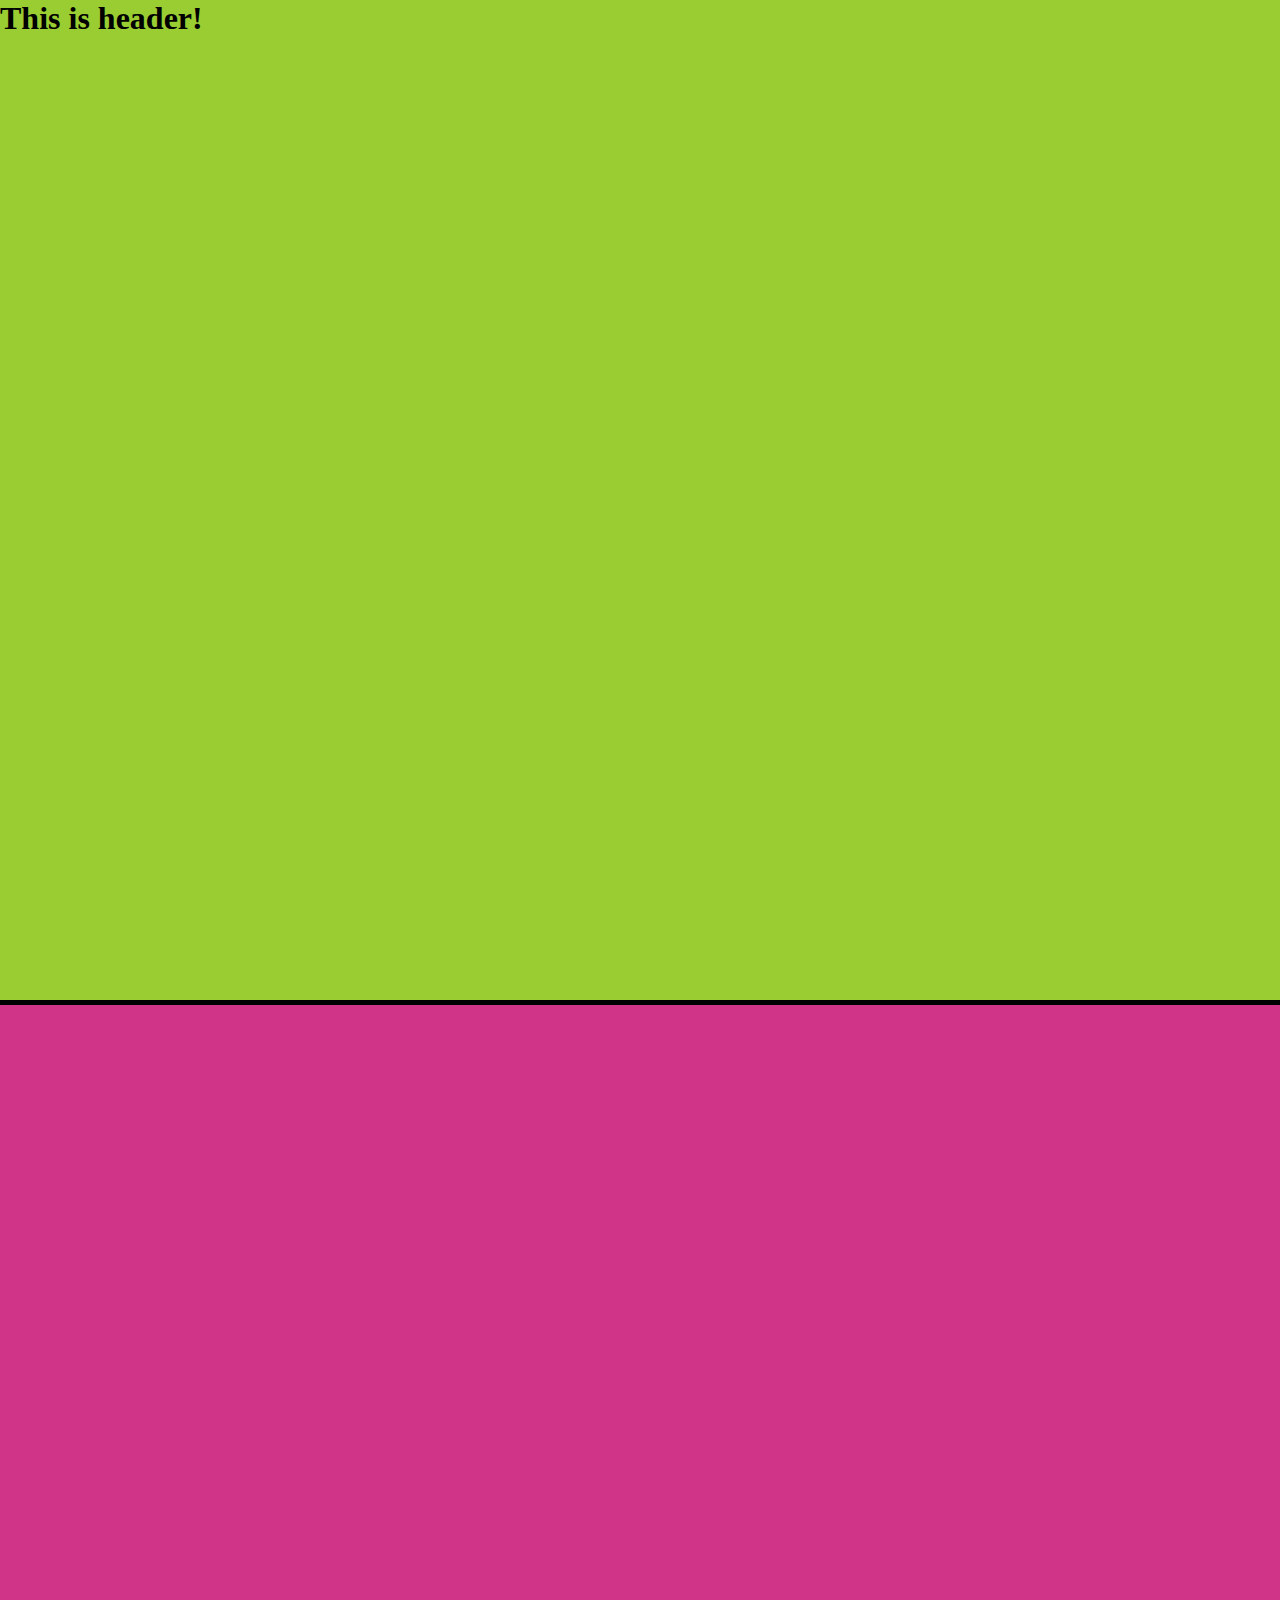
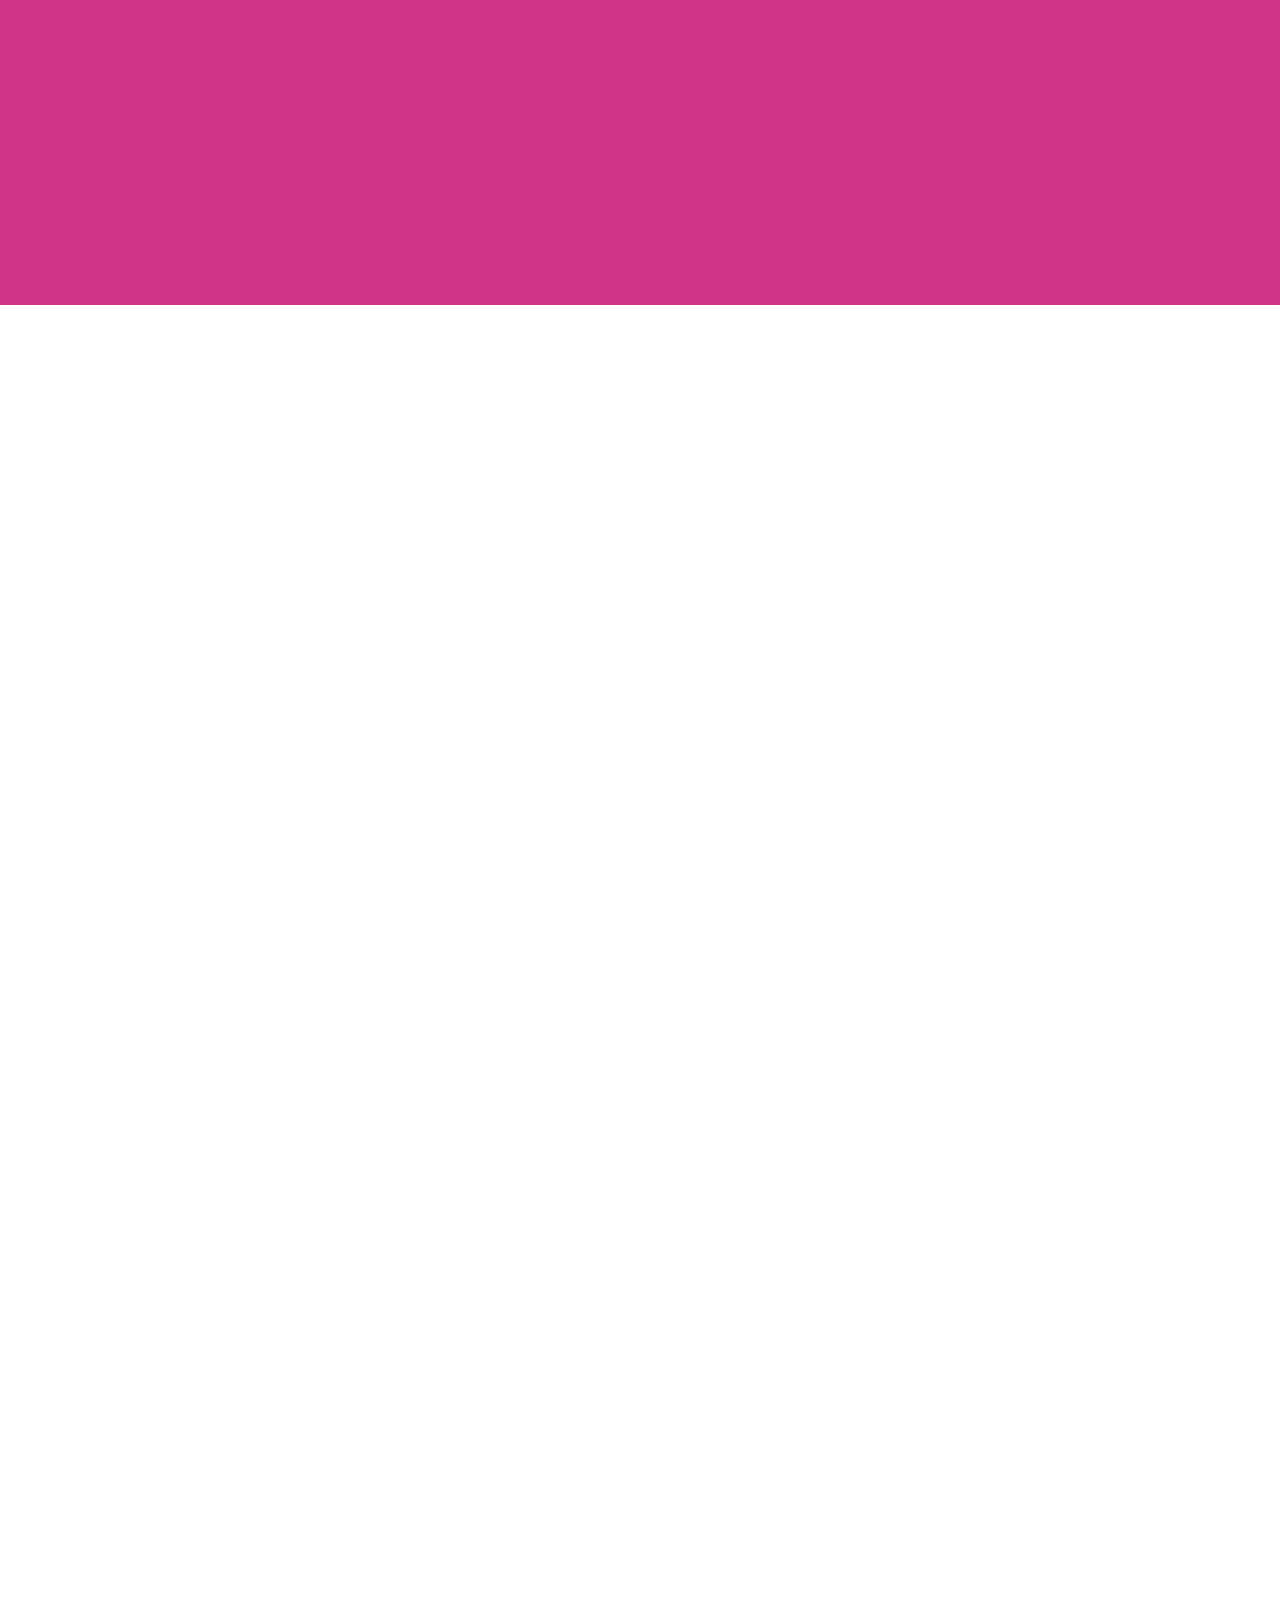
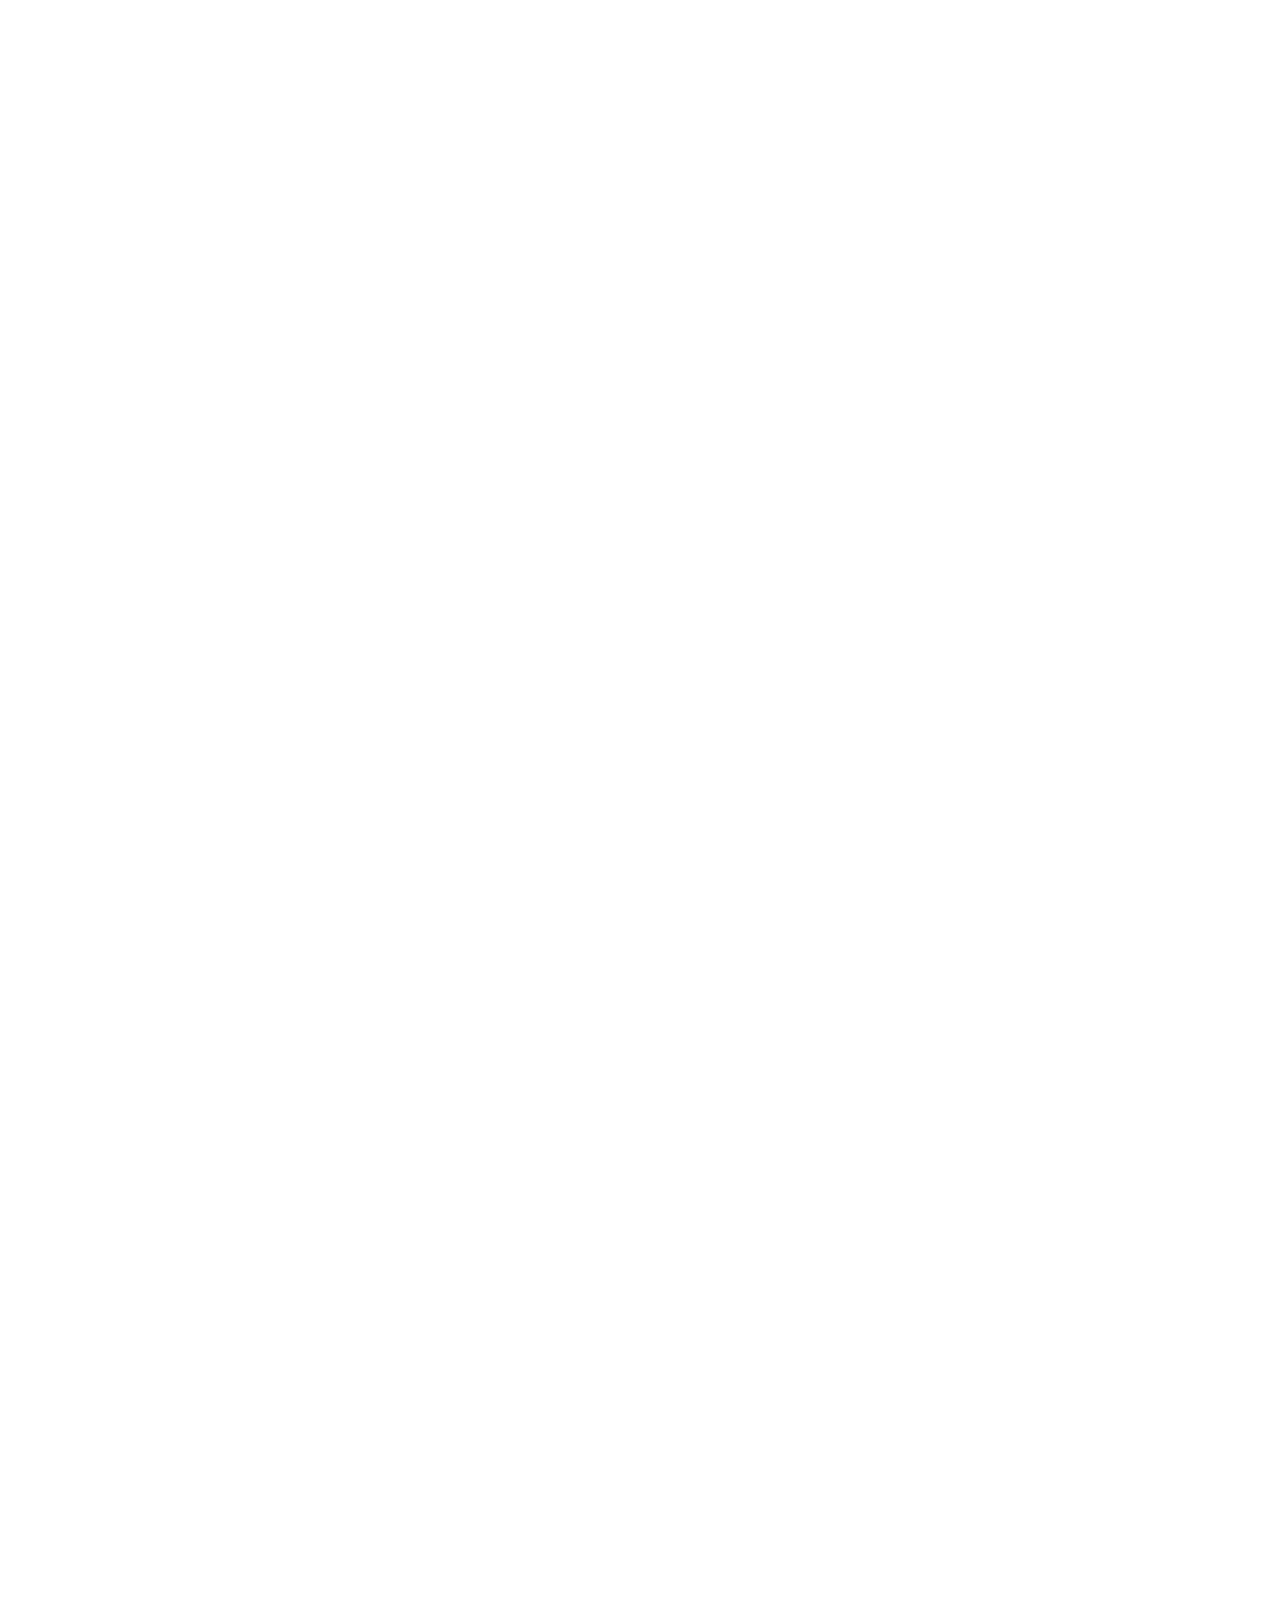
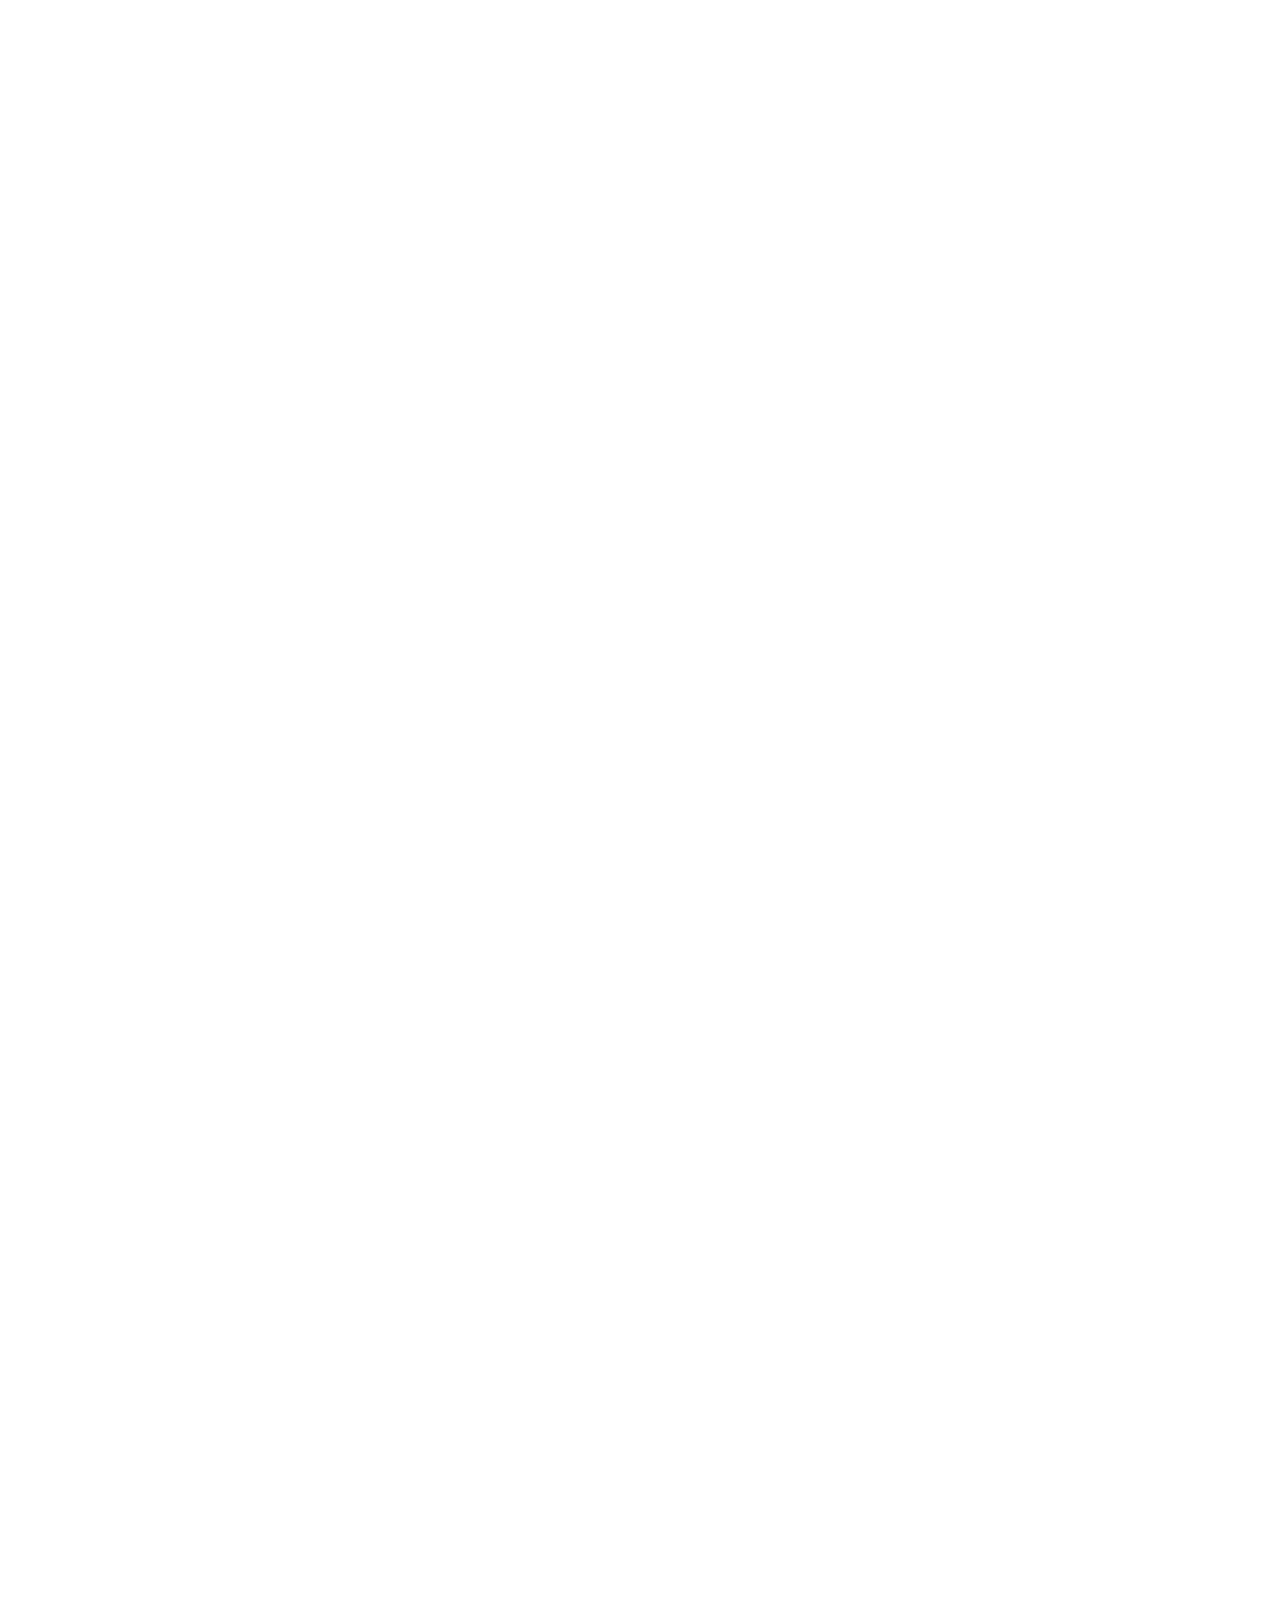
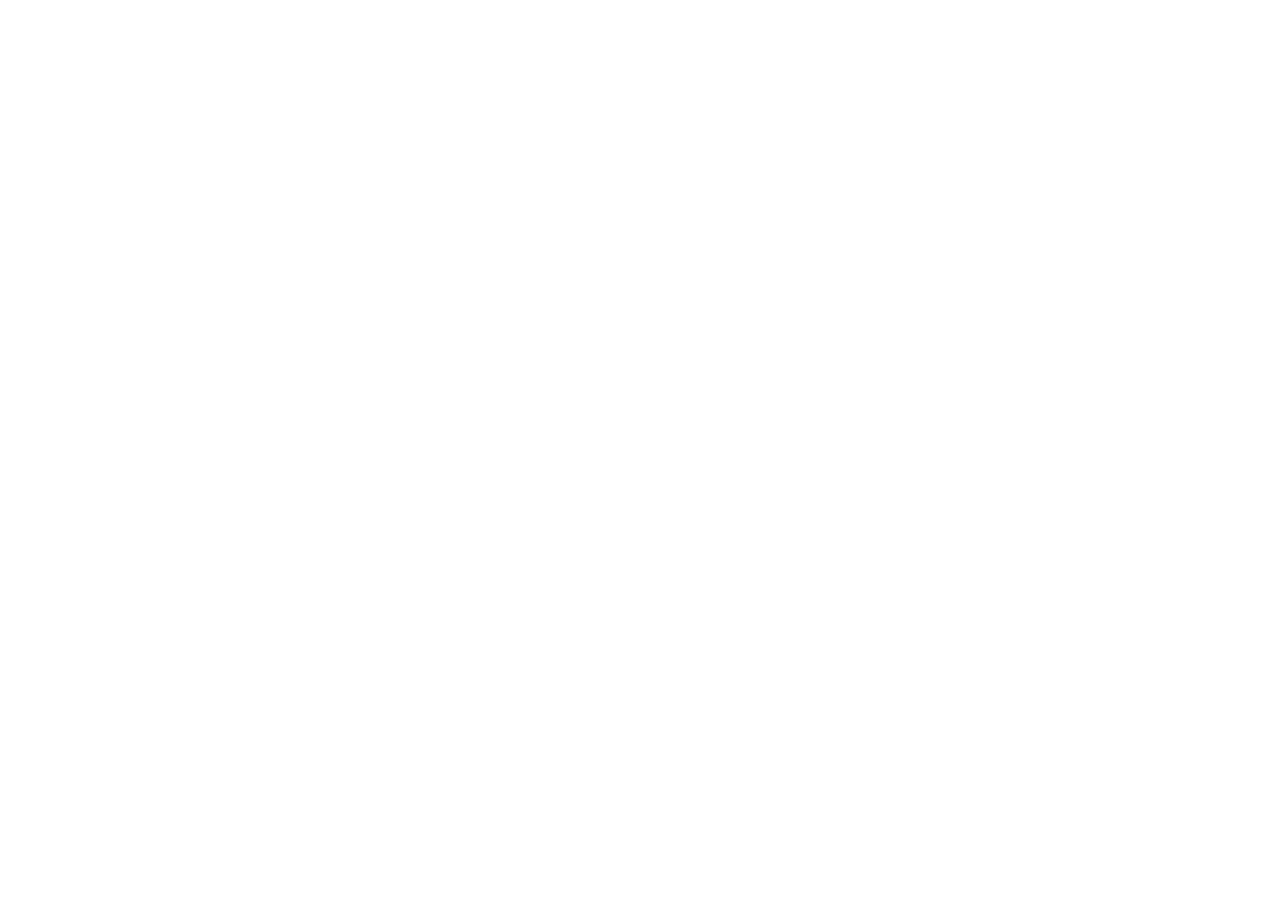
==== web/slider.html @ c95dd4cf "slider" ====
<!DOCTYPE html>
<html xmlns="http://www.w3.org/1999/xhtml">
<head>
    <meta http-equiv="content-type" content="text/html; charset=utf-8" />
    <meta http-equiv="Cache-Control" content="no-cache, no-store, must-revalidate" />
    <meta http-equiv="Pragma" content="no-cache" />
    <meta http-equiv="Expires" content="0" />
    <title>ReSoft</title>
    <meta name="title" content=""/>
    <meta name="keywords" content=""/>
    <meta name="description" content=""/>
    <meta name="viewport" content="width=device-width, initial-scale=1" />
    <meta property="og:title" content="" />
    <meta property="og:description" content=""/>
    <meta property="og:image" content="" />
    <meta property="og:url" content="" />

    <!--<base href="" > -->
    <!--[if lt IE 9]>
    <script src="js/libs/ie-html5tags.js" type="text/javascript"></script>
    <![endif]-->
    <link rel="icon" href="" type="image/x-icon" />
    <link rel="shortcut icon" href="" type="image/x-icon" />

    <link rel="stylesheet" href="css/normalize.css" type="text/css" />
    <link rel="stylesheet" href="css/fonts.css" type="text/css" />
    <link rel="stylesheet" href="css/main.css" type="text/css" media="screen, projection"/>

    <meta name="SKYPE_TOOLBAR" content="SKYPE_TOOLBAR_PARSER_COMPATIBLE" />
    <script src="js/libs/jquery-1.9.1.js" type="text/javascript"></script>
    <script type="text/javascript" src="js/libs/modernizr-2.6.2.min.js"></script>
</head>

<body>
<!-- BEGIN wrapper-->
<div class="wrapper">
    <div class="header-block">
        <h1>This is header!</h1>
    </div>
    <div class="company-info-slider-holder">
        <ul class="company-info-slider">
            <li class="slide slide-0"></li>
            <li class="slide slide-1"></li>
            <li class="slide slide-2"></li>
            <li class="slide slide-3"></li>
            <li class="slide slide-4"></li>
            <li class="slide slide-5"></li>
            <li class="slide slide-6"></li>
        </ul>
    </div>
</div>
<!-- END wrapper-->

<!-- BEGIN popups -->
<div class="popup_holder">
    <div class="dtable">
        <div class="dtcell">
            <div class="popup"> <!-- <div class="popup popup_name">
                        body of popup
                        usage:
                        buttons for open popup add attr: data-popup='popup_name' -->
            </div>
        </div>
        <i class="back" id="back"></i>
    </div>
</div>
<!-- END popups -->
<script type="text/javascript" src="js/libs/popups.js"></script>
<script src="js/script.js" type="text/javascript"></script>
</body>
</html>
---- web/css/main.css ----
/* VARIABLES */
/* FUNCTIONS */
html {
  height: 100%;
}
body {
  font-family: MinionPro-Regular, "Times New Roman", Verdana;
  font-weight: normal;
  margin: 0;
  -webkit-font-smoothing: subpixel-antialiased !important;
  -webkit-backface-visibility: hidden;
  -moz-backface-visibility: hidden;
  -ms-backface-visibility: hidden;
  backface-visibility: hidden;
}
h1,
h2,
h3,
h4,
ul,
li {
  margin: 0;
  padding: 0;
  list-style: none;
}
/* =============================================================================
Global elements
========================================================================== */
.none {
  display: none !important;
}
.dtable {
  display: table;
}
.dtcell {
  display: table-cell;
  vertical-align: middle;
}
.invisible {
  visibility: hidden;
  opacity: 0 !important;
  -ms-filter: "progid:DXImageTransform.Microsoft.Alpha(Opacity=0)" !important;
  filter: alpha(opacity=0) !important;
}
.hidden {
  display: none !important;
  visibility: hidden !important;
}
.visible {
  visibility: visible !important;
  opacity: 1 !important;
  -ms-filter: none !important;
  filter: none !important;
}
.clear {
  clear: both;
  height: 0;
  font-size: 0;
  line-height: 0;
  overflow: hidden;
  display: block;
}
.clearfix {
  zoom: 1;
}
.clearfix:before,
.clearfix:after {
  content: "";
  display: table;
}
.clearfix:after {
  clear: both;
}
.min-width {
  position: relative;
  max-width: 1280px;
  margin: 0 auto;
}
/**** ICONS ****/
.icon {
  width: 40px;
  height: 40px;
  background: url("sprite") no-repeat;
  display: inline-block;
}
.icon.icon-resoft-logo {
  background-image: none !important;
  position: relative;
}
.icon.icon-resoft-logo:before,
.icon.icon-resoft-logo:after {
  content: ' ';
  position: absolute;
  left: 0;
  top: 0;
  width: 100%;
  height: 100%;
  opacity: 1;
  -ms-filter: none;
  filter: none;
  transition: all 300ms;
}
.no-opacity .icon.icon-resoft-logo:before,
.no-opacity .icon.icon-resoft-logo:after {
  display: block;
}
.icon.icon-resoft-logo:after {
  background-position: 0 bottom;
  opacity: 0;
  -ms-filter: "progid:DXImageTransform.Microsoft.Alpha(Opacity=0)";
  filter: alpha(opacity=0);
}
.no-opacity .icon.icon-resoft-logo:after {
  display: none;
}
.icon.icon-resoft-logo:hover:before {
  opacity: 0;
  -ms-filter: "progid:DXImageTransform.Microsoft.Alpha(Opacity=0)";
  filter: alpha(opacity=0);
}
.no-opacity .icon.icon-resoft-logo:hover:before {
  display: none;
}
.icon.icon-resoft-logo:hover:after {
  opacity: 1;
  -ms-filter: none;
  filter: none;
}
.no-opacity .icon.icon-resoft-logo:hover:after {
  display: block;
}
.icon.icon-resoft-logo:before,
.icon.icon-resoft-logo:after {
  background: url("../images/sprite.png") no-repeat 0 -120px;
}
.icon.icon-resoft-logo:after {
  background-position: -40px -120px;
}
/**** PAGES ****/
.slide-0 {
  background: #4eb3d3;
}
.slide-1 {
  background: #4bc6e0;
}
.slide-2 {
  background: #239e00;
}
.slide-3 {
  background: #ce9f00;
}
.slide-4 {
  background: #e27e4e;
}
.slide-5 {
  background: #e41b1d;
}
.slide-6 {
  background: #d03488;
}
.company-info-slider-holder.fixed {
  position: fixed;
  top: 0;
  left: 0;
}
.company-info-slider {
  width: 100%;
  height: 100%;
  position: relative;
}
.company-info-slider .slide {
  position: absolute;
  top: 0;
  left: 0;
  right: 0;
  bottom: 0;
}
.company-info-slider .slide.is-active {
  z-index: 1;
}
.header-block {
  height: 1000px;
  width: 100%;
  background: #9acd32;
  border-bottom: 5px solid #000;
}
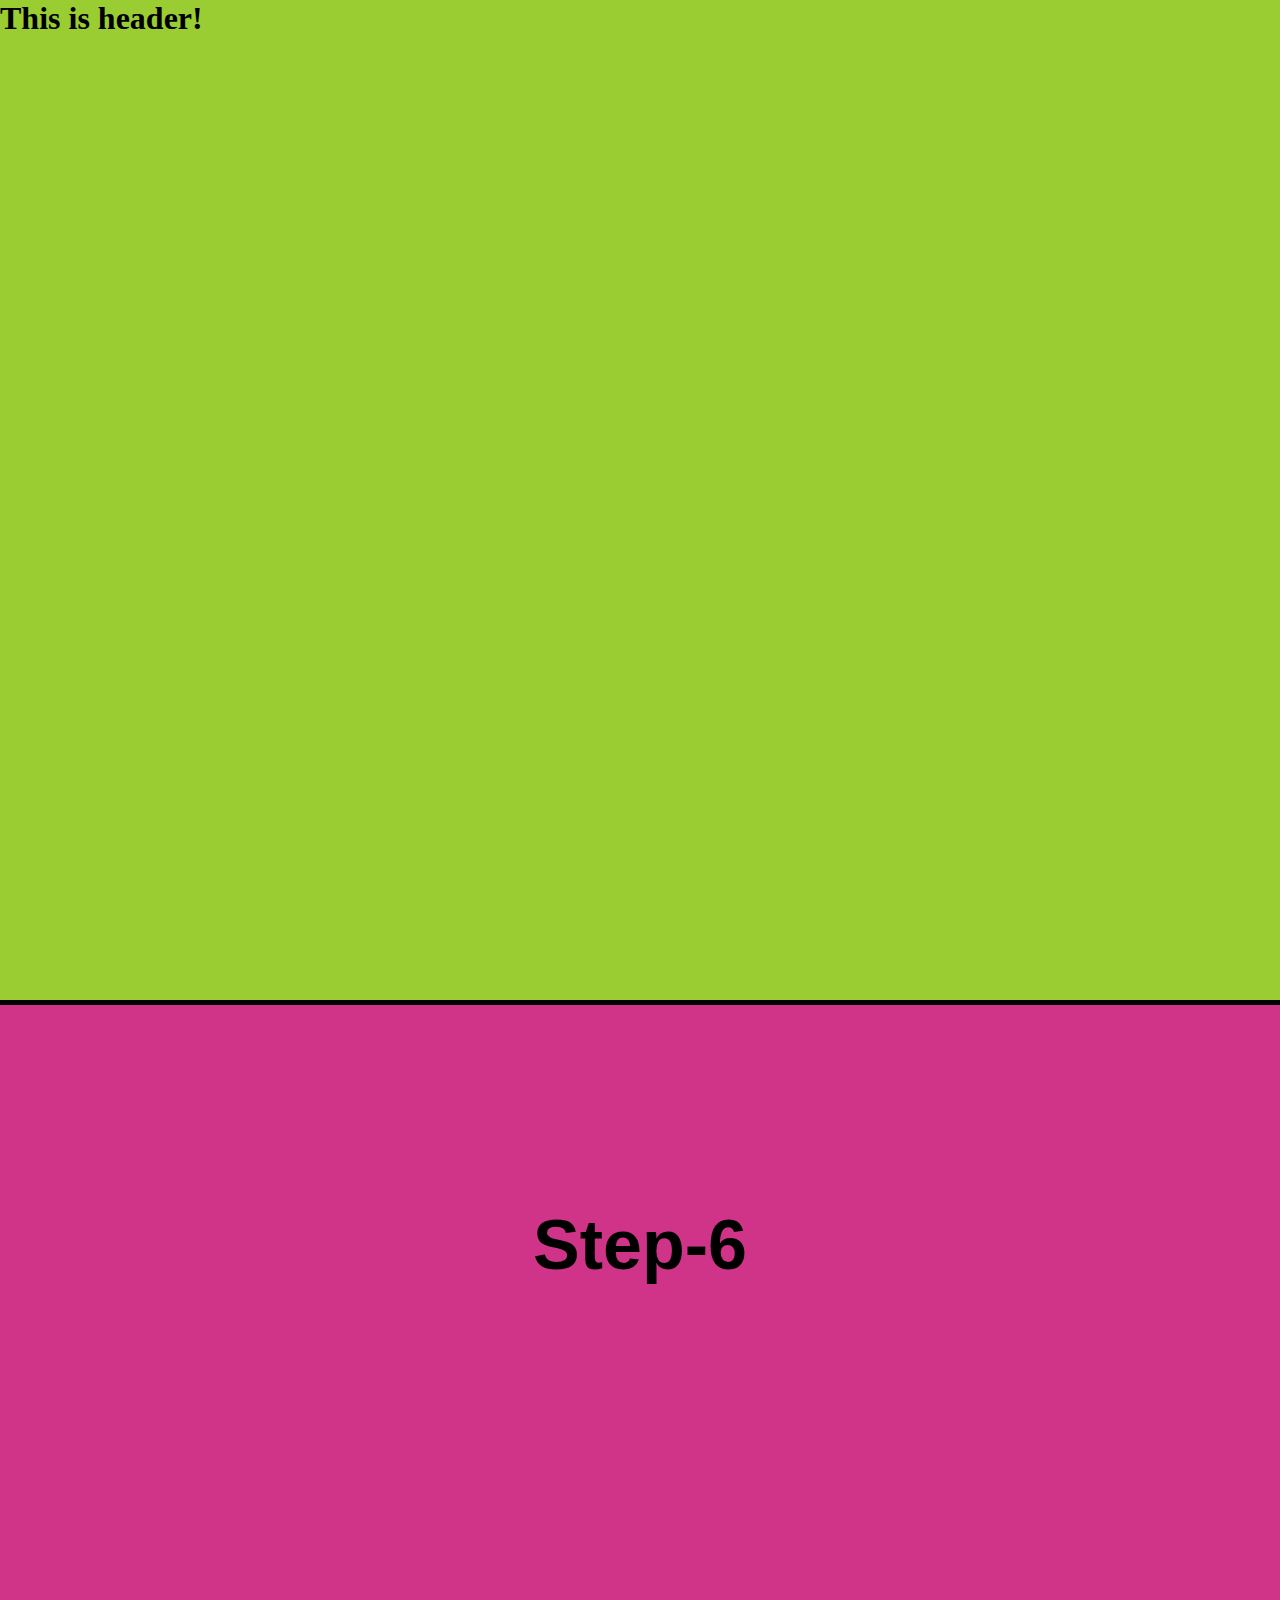
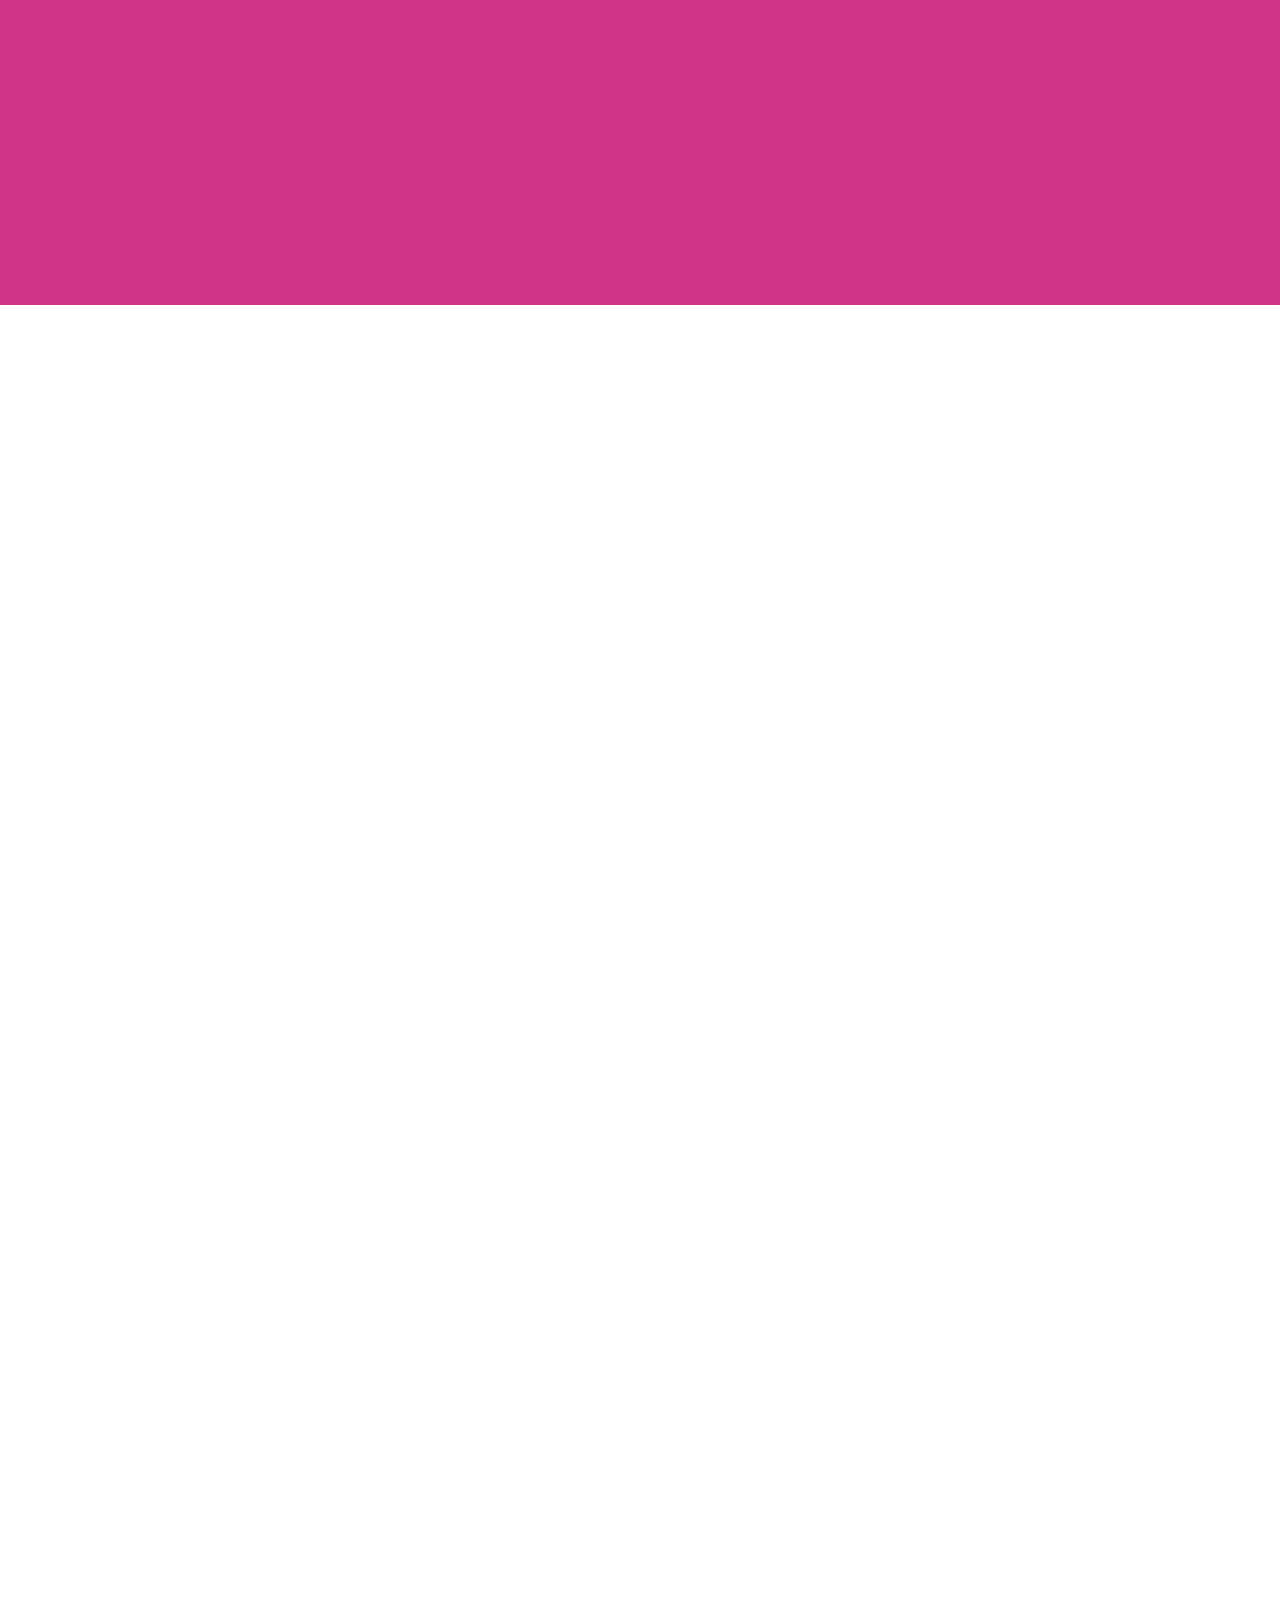
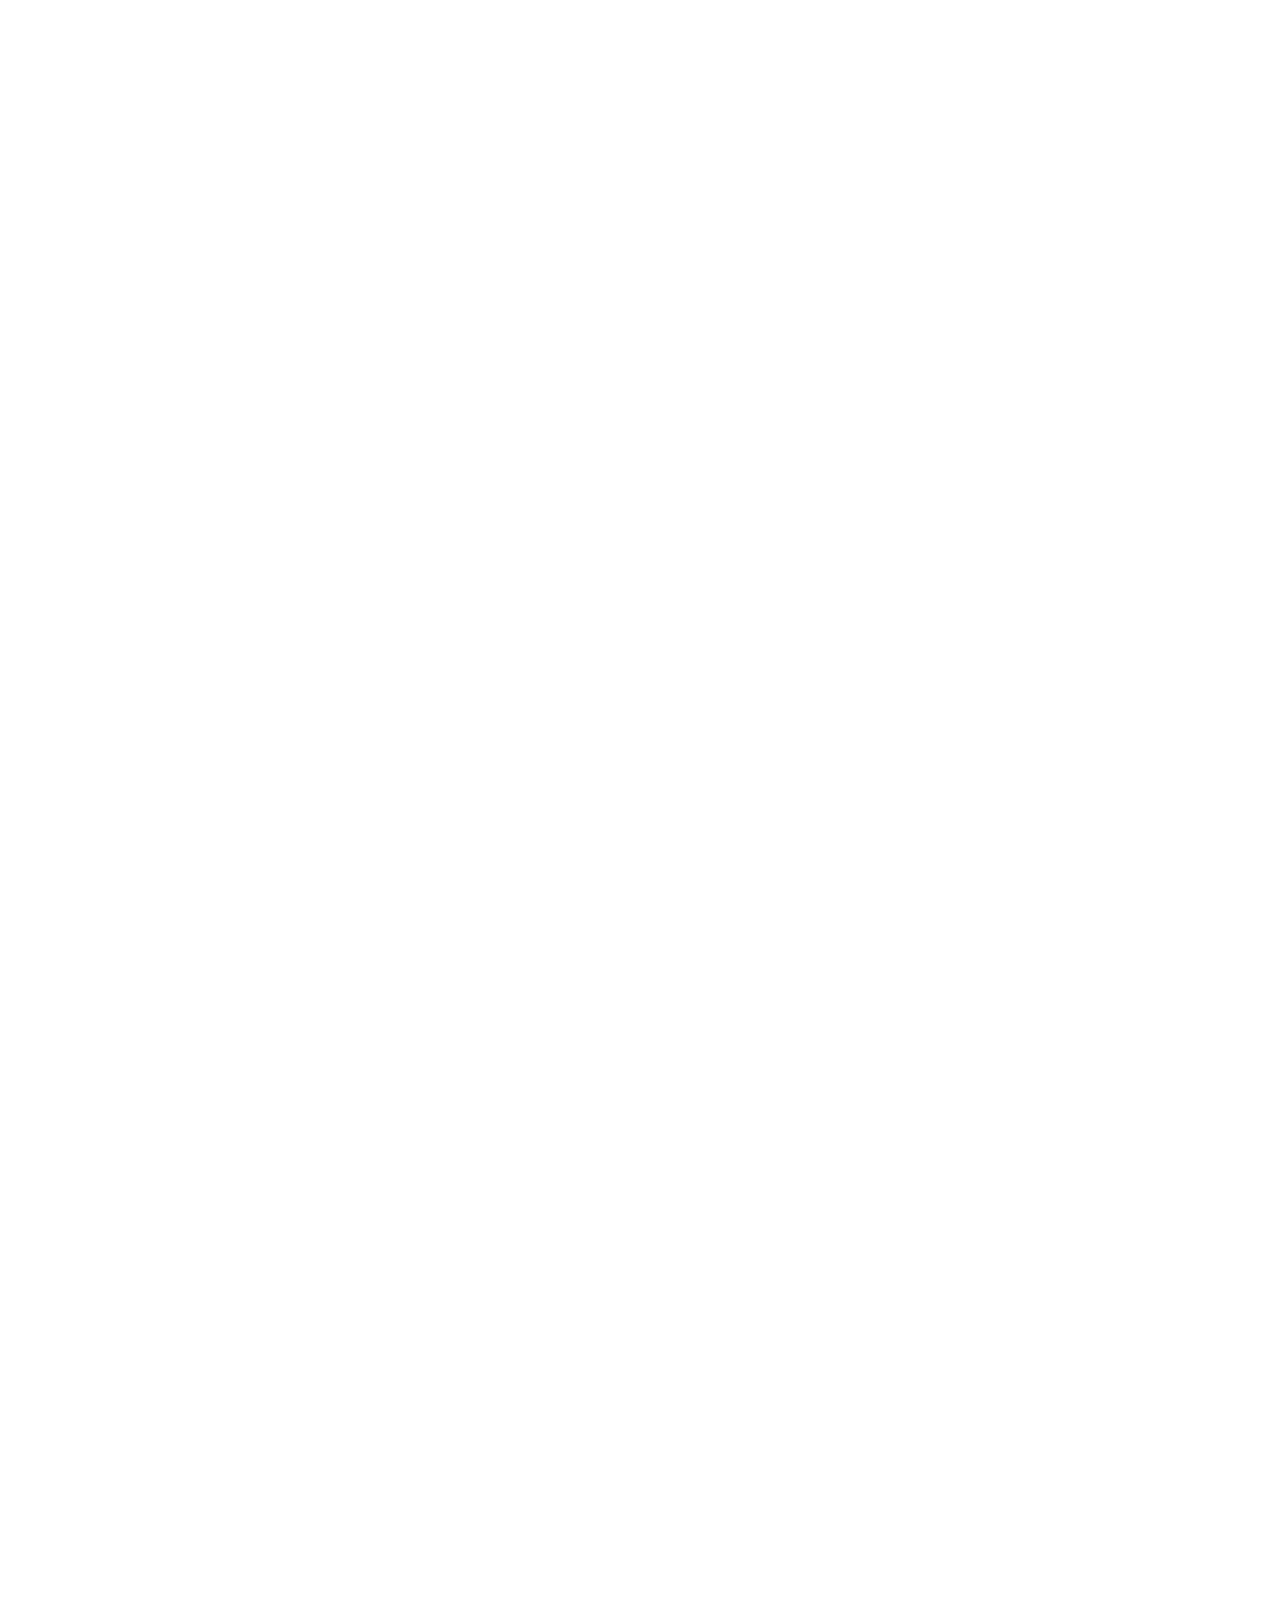
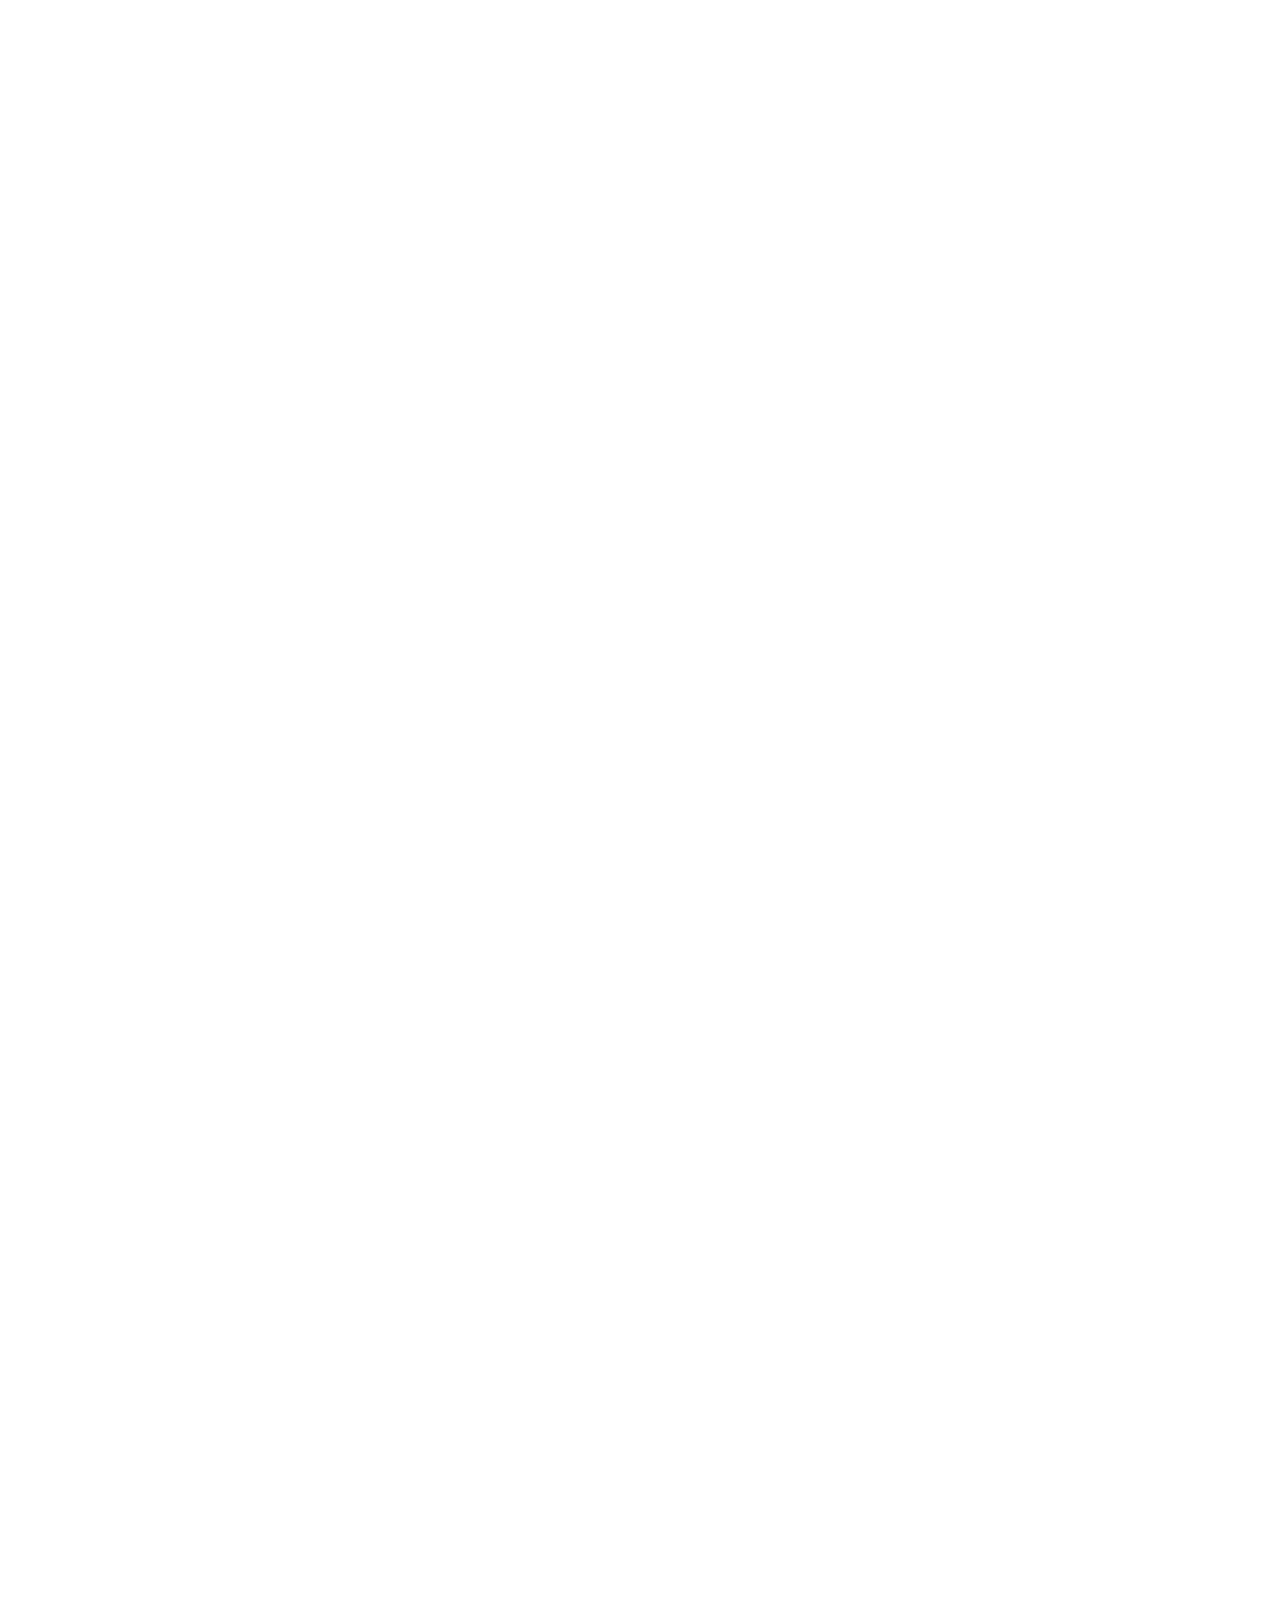
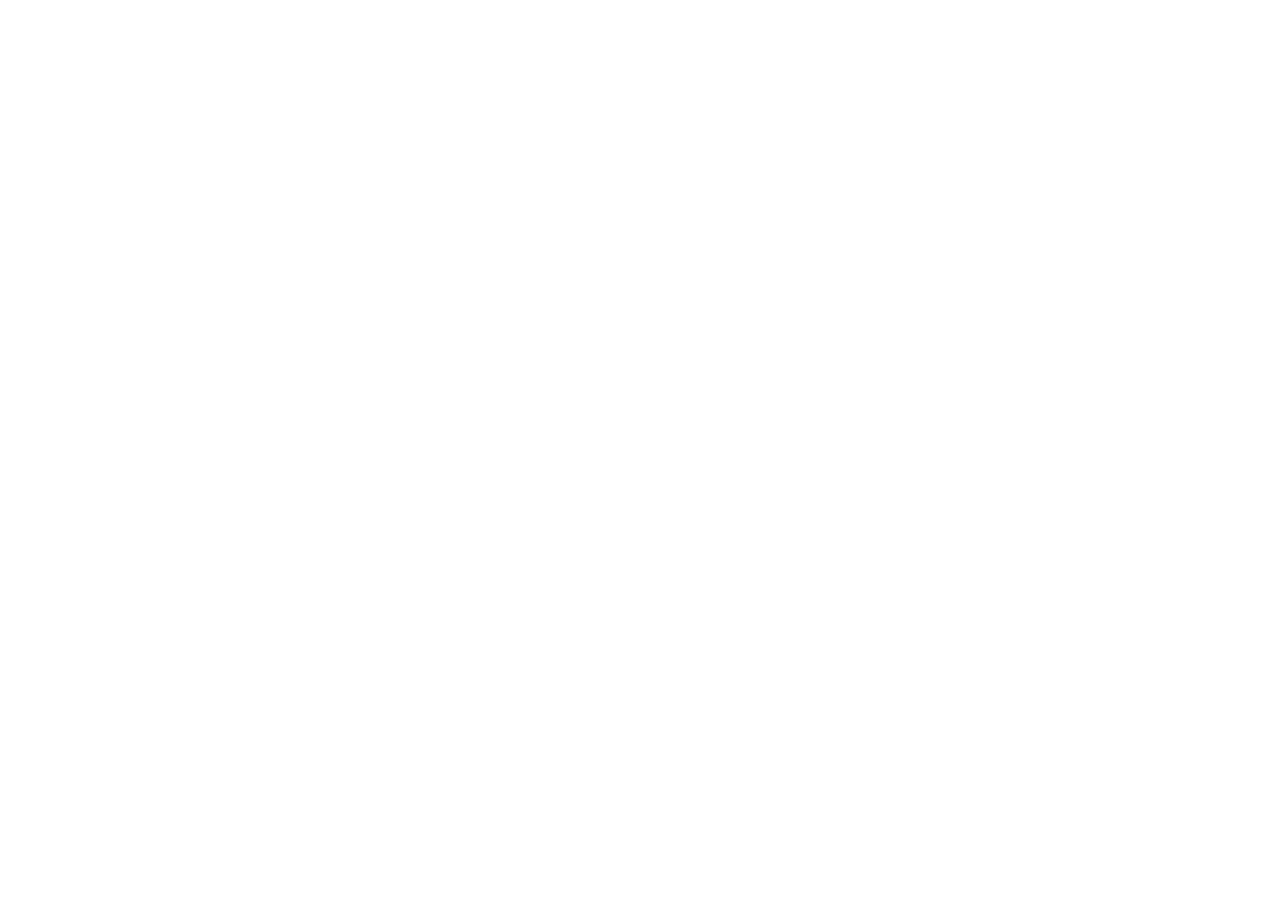
==== commit f42d3a58: "slider" ====
--- a/web/slider.html
+++ b/web/slider.html
@@ -39,13 +39,13 @@
     </div>
     <div class="company-info-slider-holder">
         <ul class="company-info-slider">
-            <li class="slide slide-0"></li>
-            <li class="slide slide-1"></li>
-            <li class="slide slide-2"></li>
-            <li class="slide slide-3"></li>
-            <li class="slide slide-4"></li>
-            <li class="slide slide-5"></li>
-            <li class="slide slide-6"></li>
+            <li class="slide slide-0"><h3>Step-0</h3></li>
+            <li class="slide slide-1"><h3>Step-1</h3></li>
+            <li class="slide slide-2"><h3>Step-2</h3></li>
+            <li class="slide slide-3"><h3>Step-3</h3></li>
+            <li class="slide slide-4"><h3>Step-4</h3></li>
+            <li class="slide slide-5"><h3>Step-5</h3></li>
+            <li class="slide slide-6"><h3>Step-6</h3></li>
         </ul>
     </div>
 </div>
--- a/web/css/main.css
+++ b/web/css/main.css
@@ -175,6 +175,12 @@
   right: 0;
   bottom: 0;
 }
+.company-info-slider .slide h3 {
+  font-size: 70px;
+  font-family: sans-serif;
+  text-align: center;
+  padding: 200px 0;
+}
 .company-info-slider .slide.is-active {
   z-index: 1;
 }
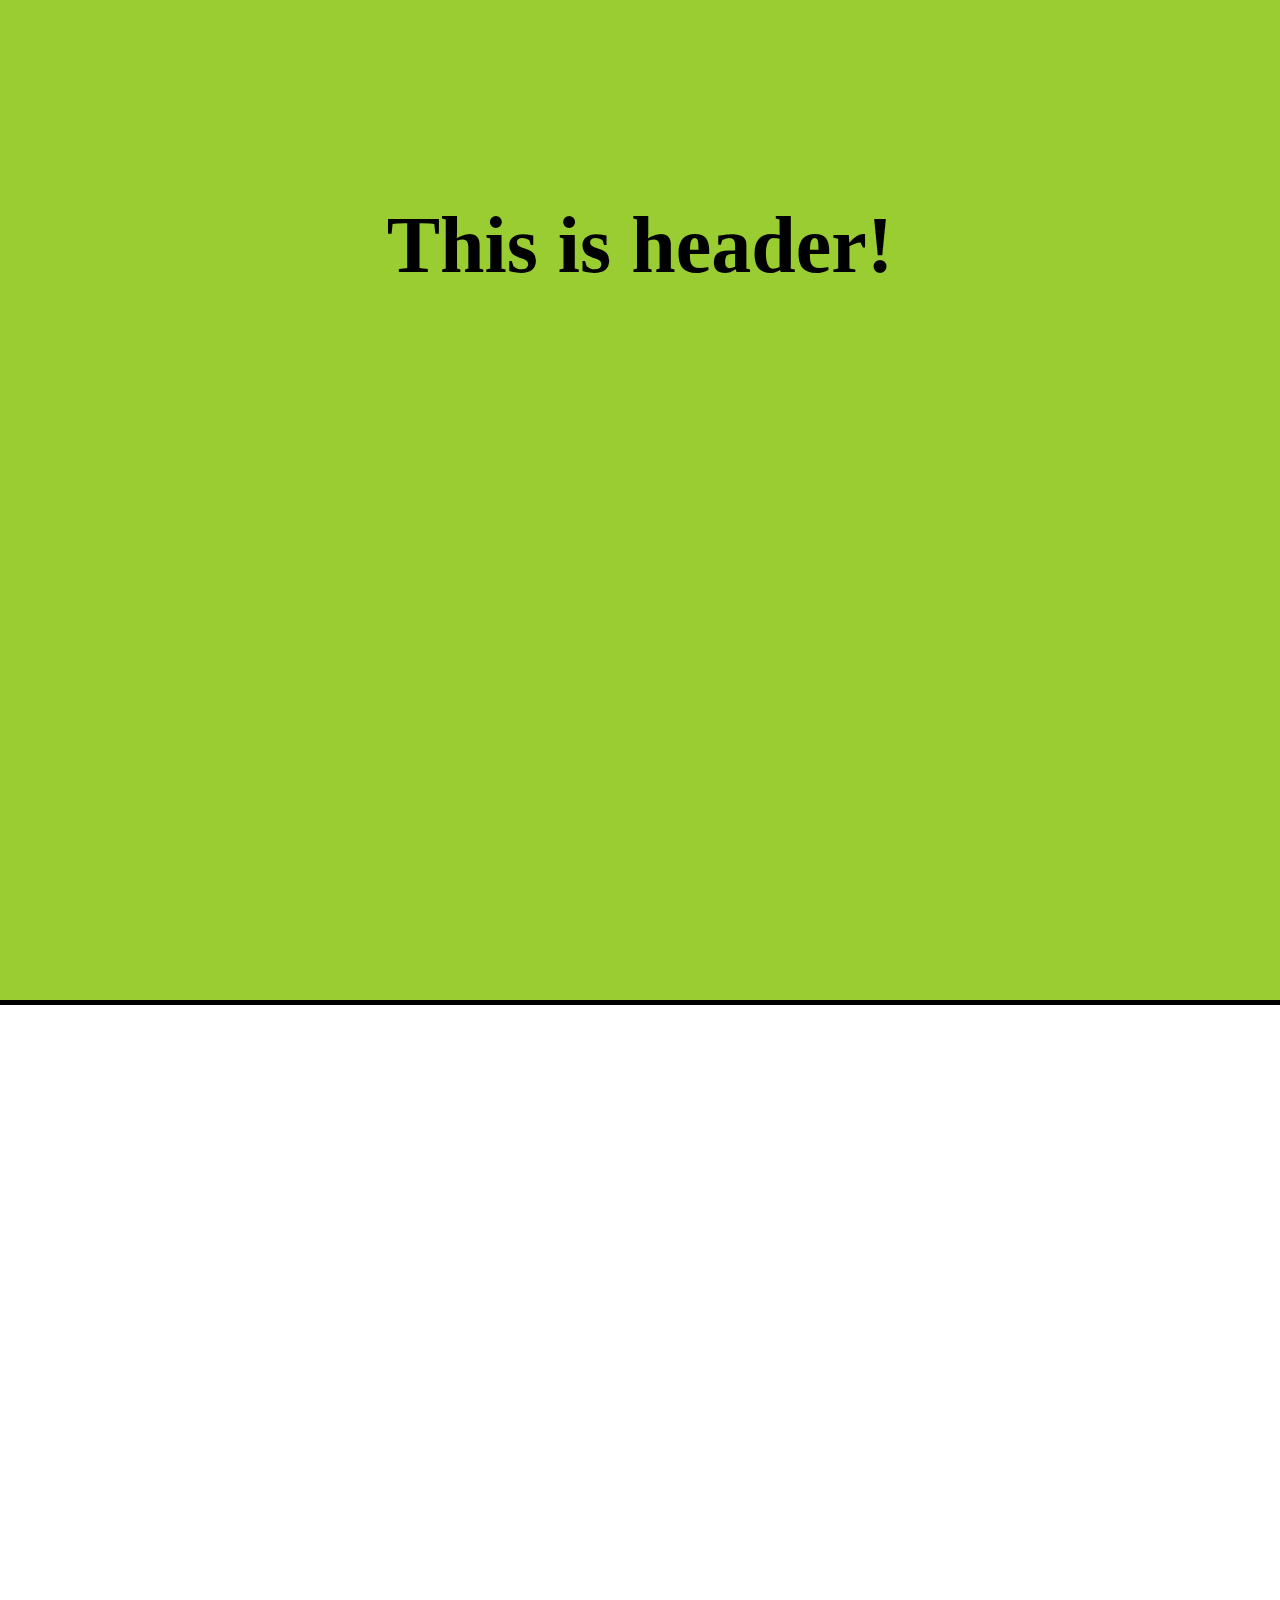
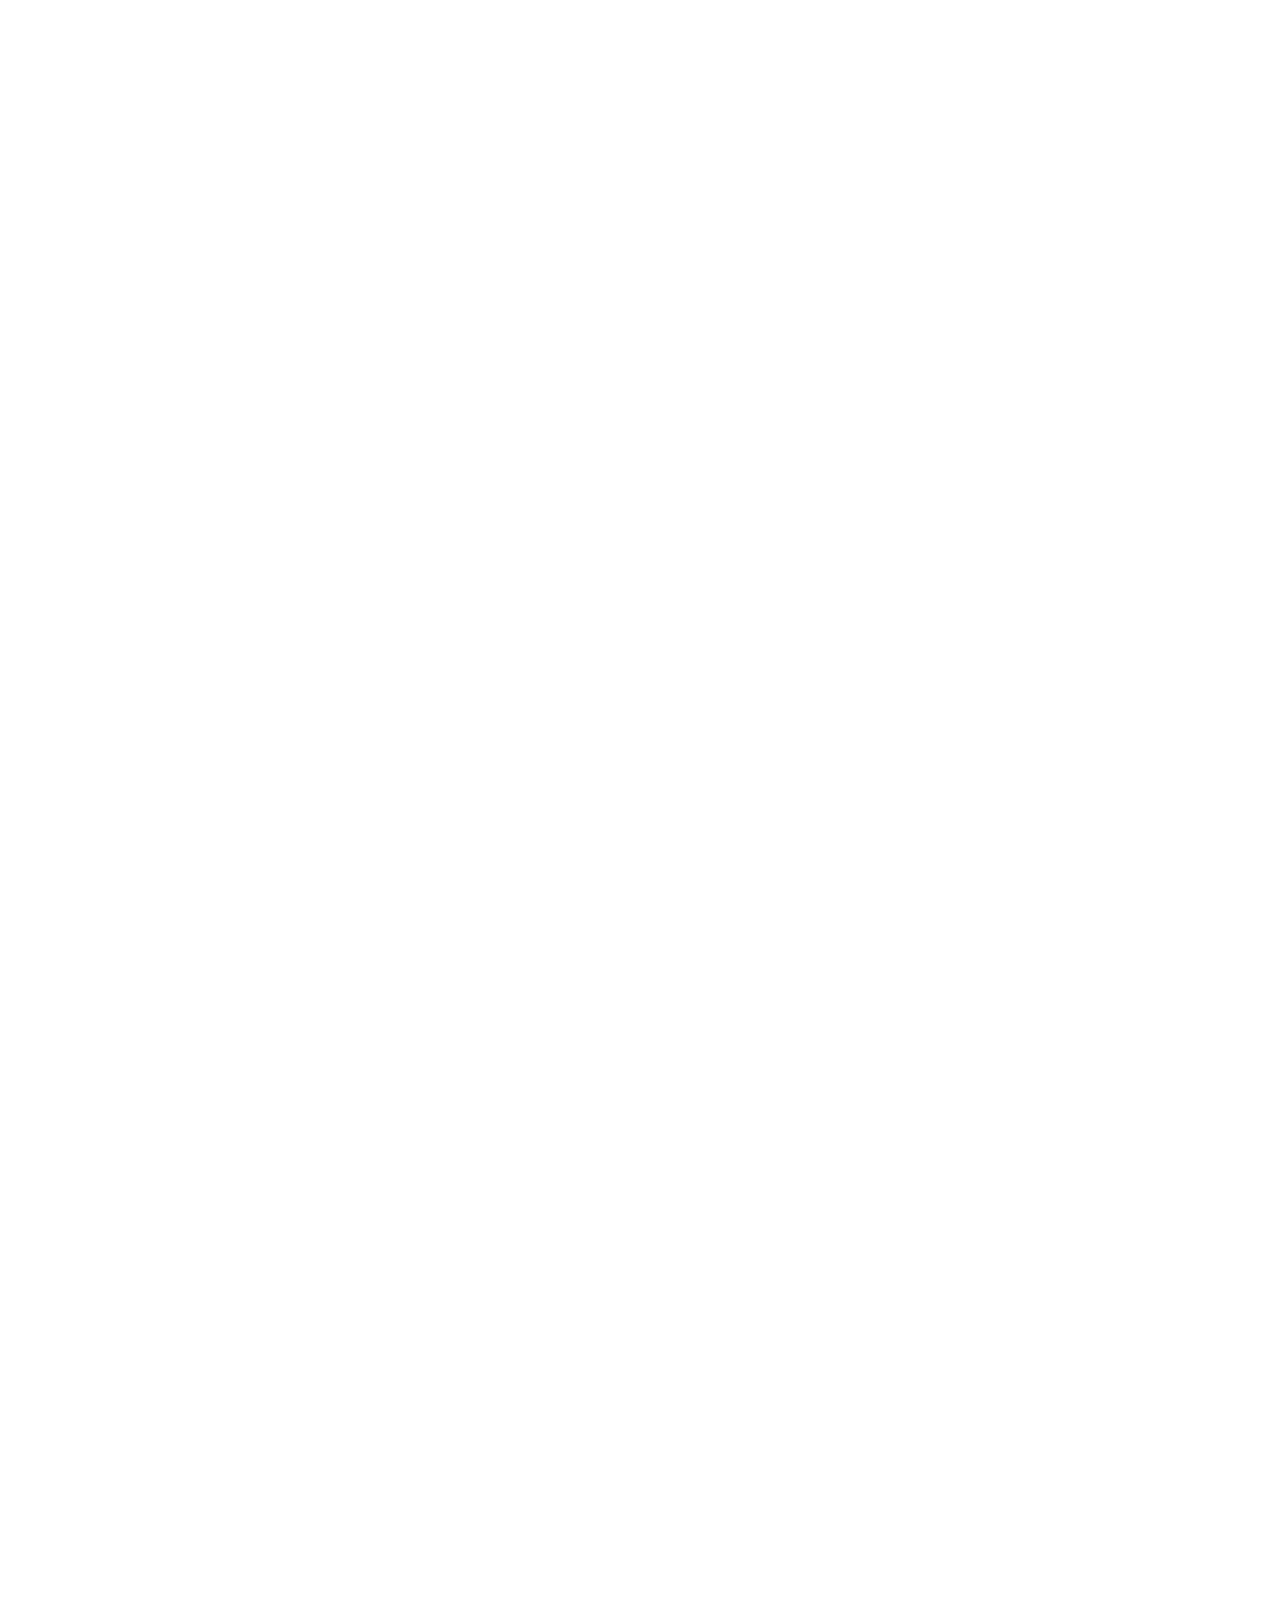
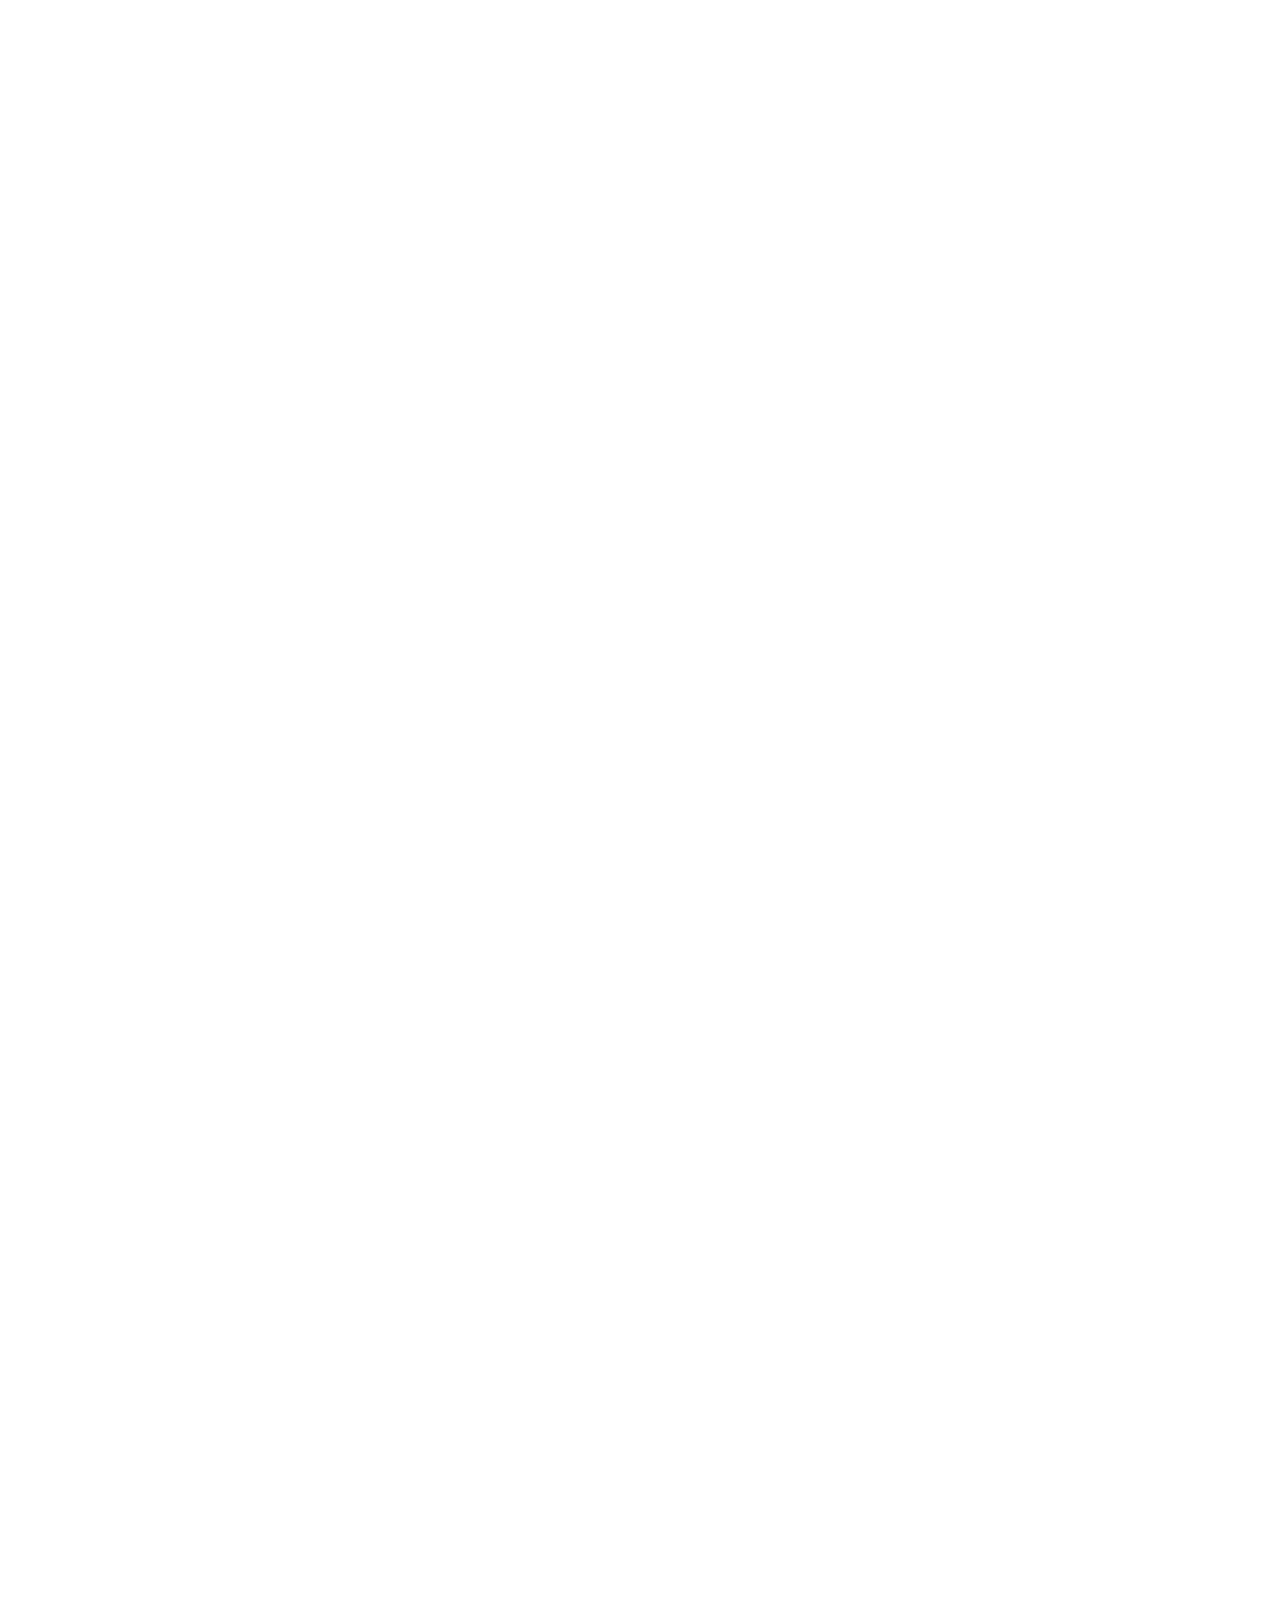
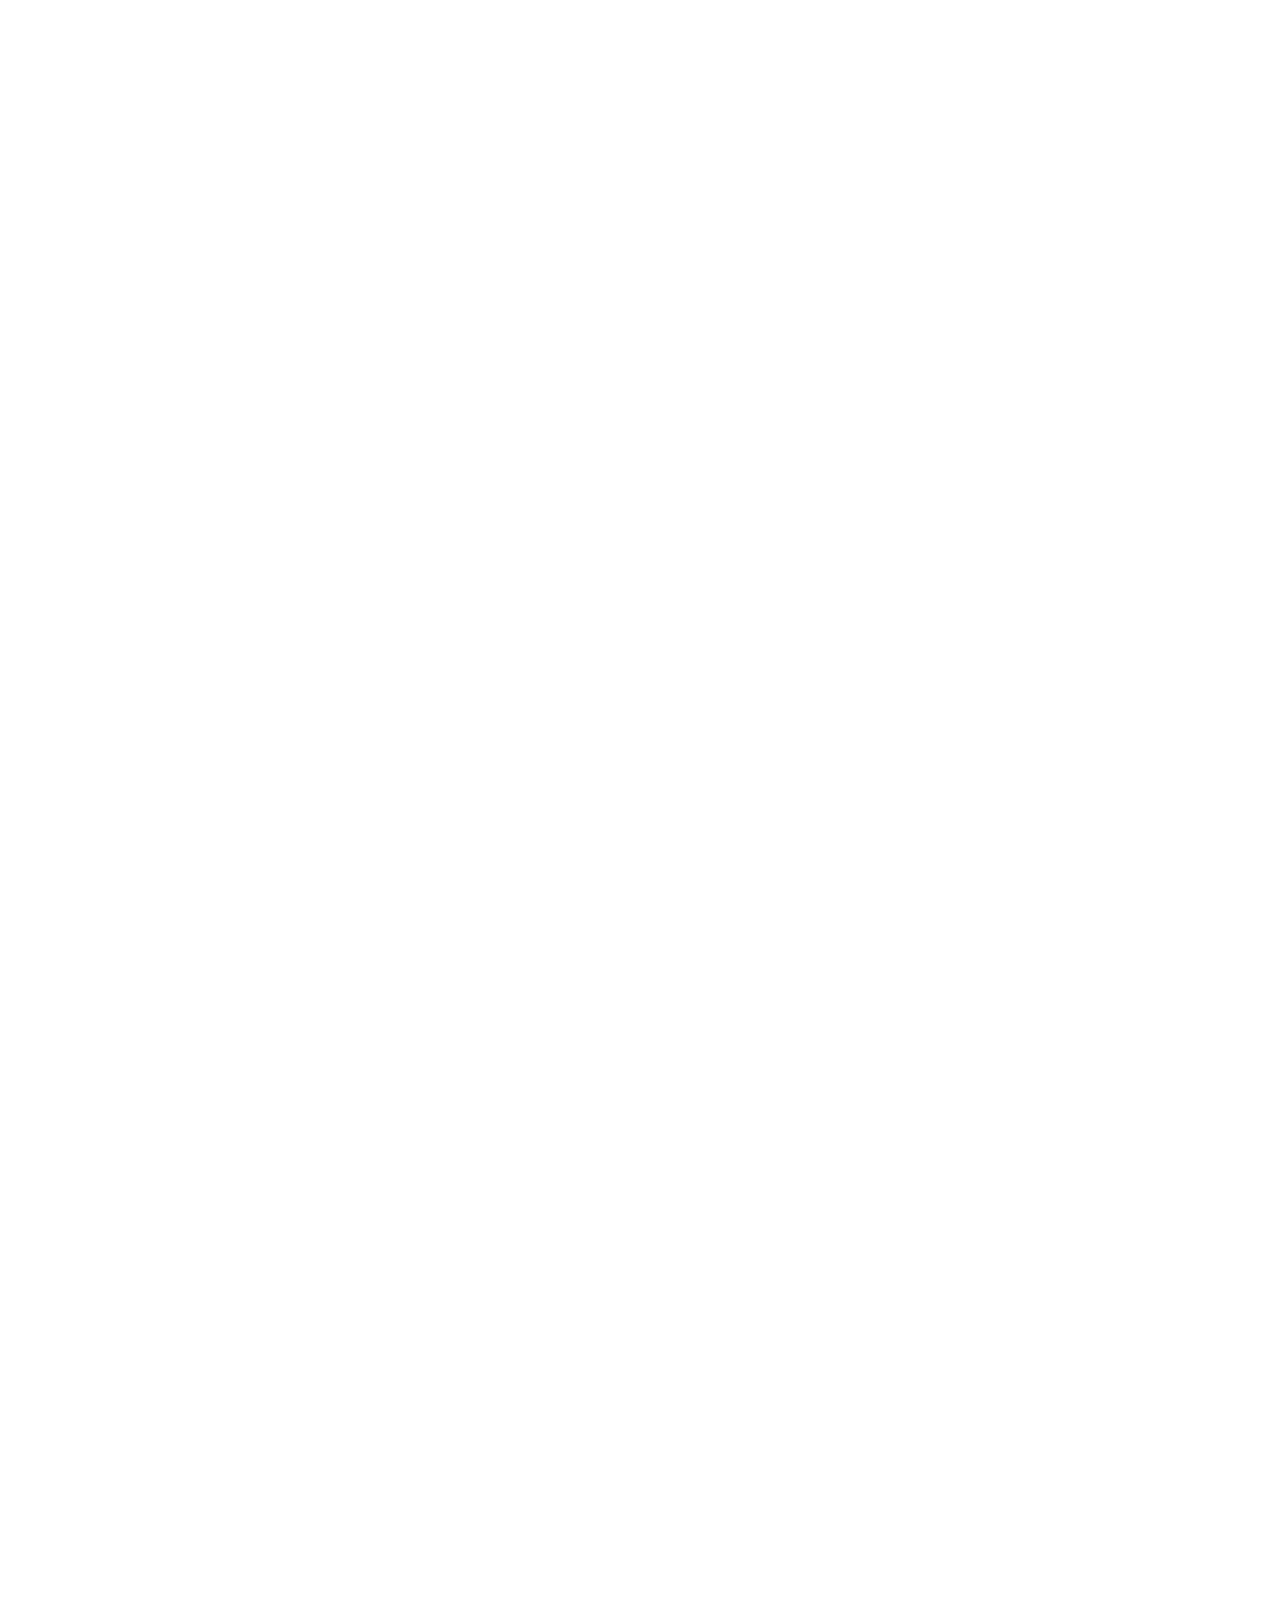
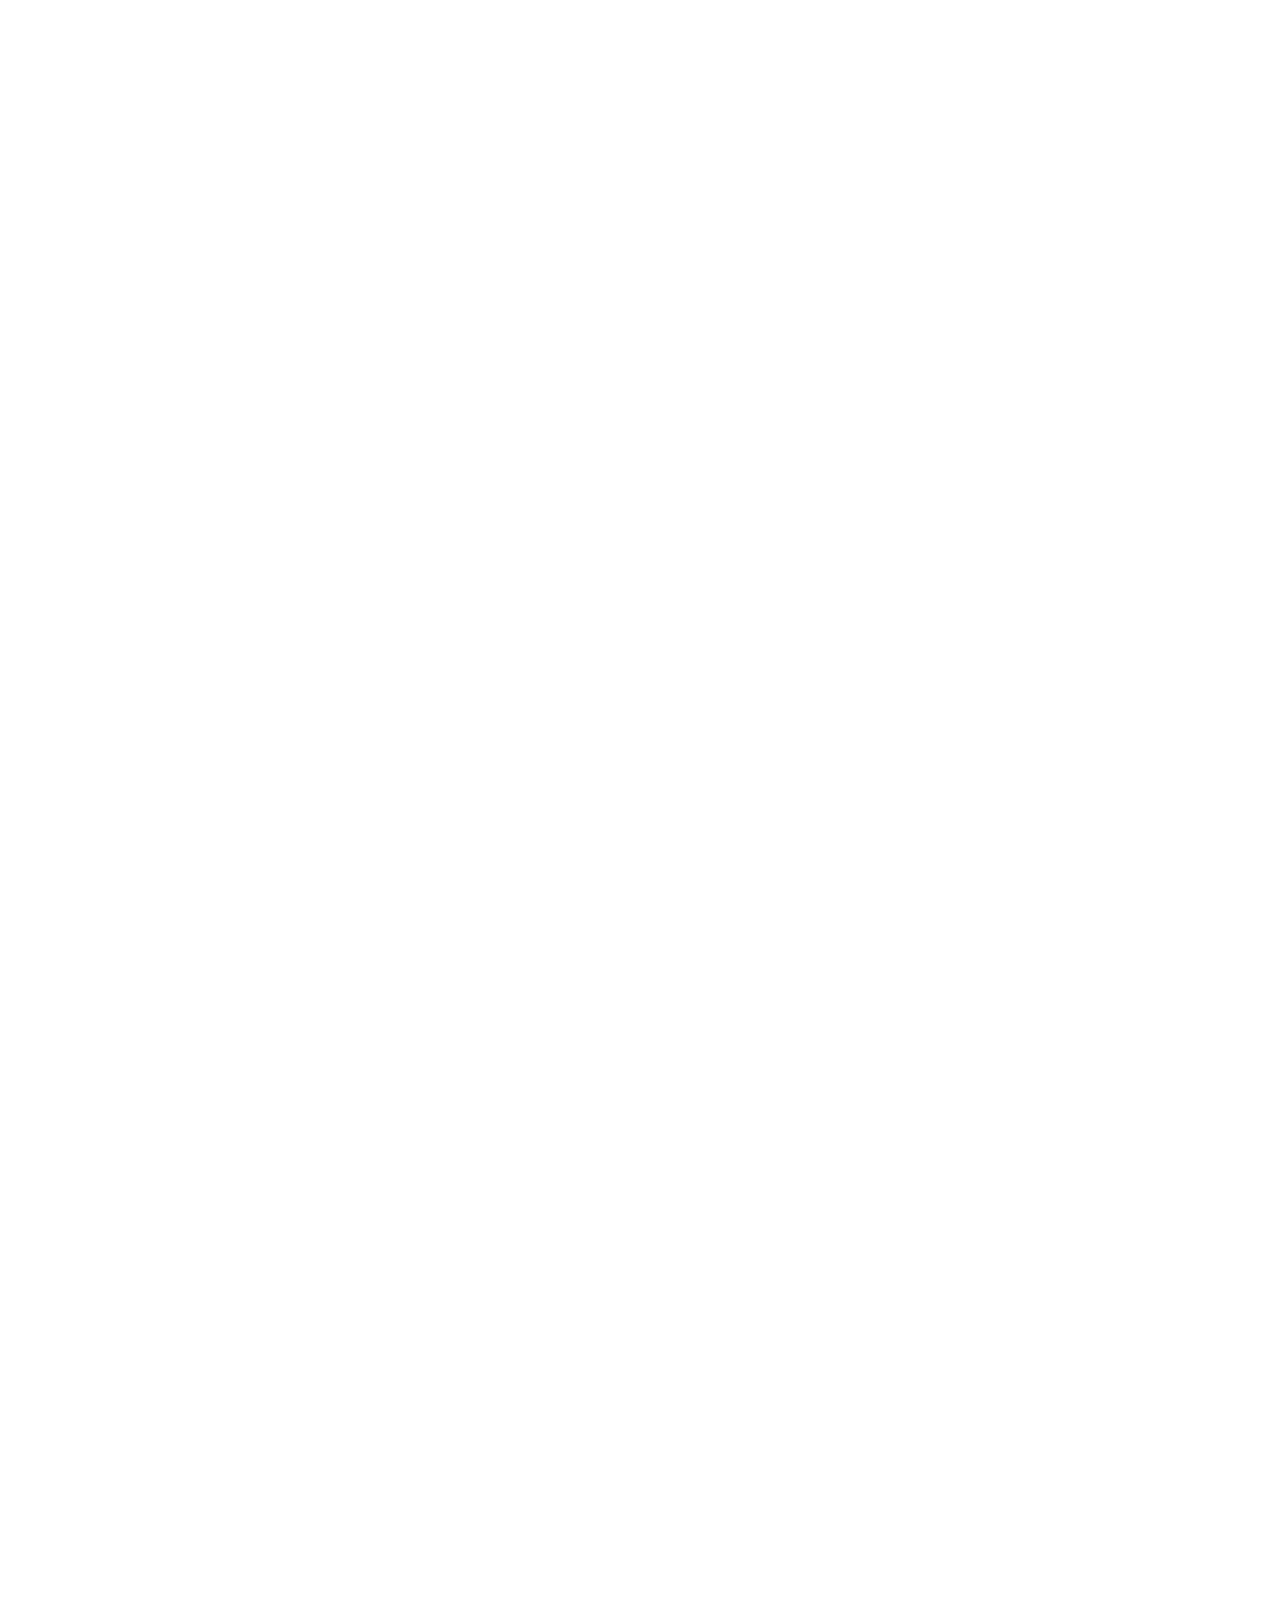
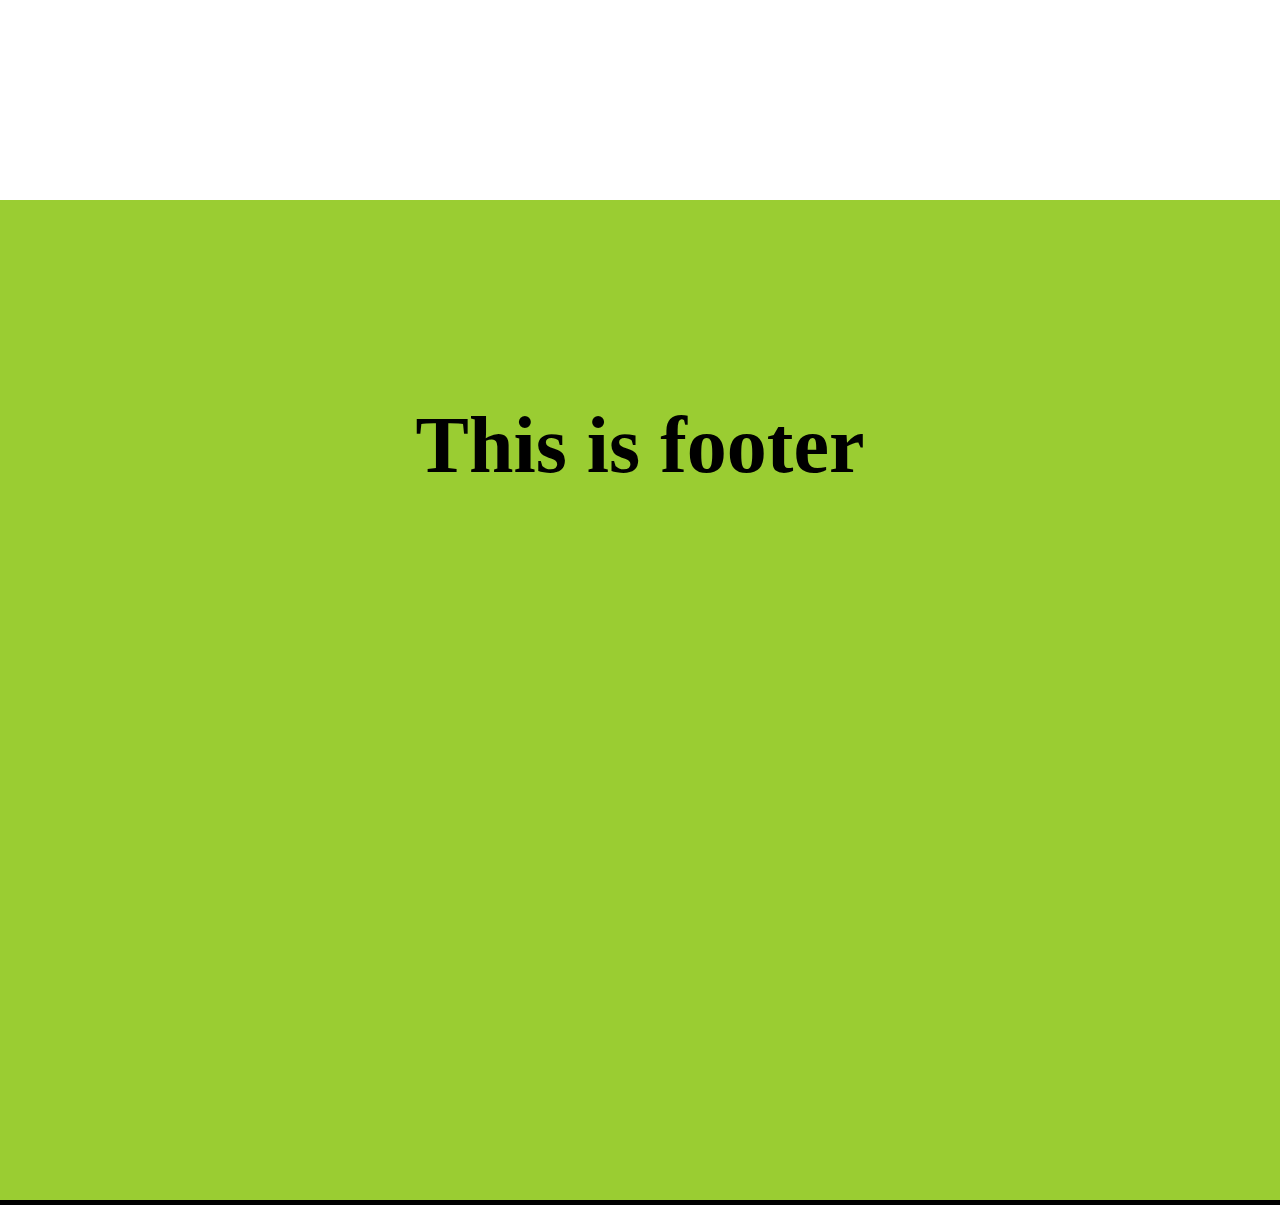
==== commit fa35acd5: "fix" ====
--- a/web/slider.html
+++ b/web/slider.html
@@ -35,7 +35,7 @@
 <!-- BEGIN wrapper-->
 <div class="wrapper">
     <div class="header-block">
-        <h1>This is header!</h1>
+        <h2>This is header!</h2>
     </div>
     <div class="company-info-slider-holder">
         <ul class="company-info-slider">
@@ -47,6 +47,9 @@
             <li class="slide slide-5"><h3>Step-5</h3></li>
             <li class="slide slide-6"><h3>Step-6</h3></li>
         </ul>
+    </div>
+    <div class="footer-block">
+        <h2>This is footer</h2>
     </div>
 </div>
 <!-- END wrapper-->
--- a/web/css/main.css
+++ b/web/css/main.css
@@ -174,6 +174,7 @@
   left: 0;
   right: 0;
   bottom: 0;
+  overflow: hidden;
 }
 .company-info-slider .slide h3 {
   font-size: 70px;
@@ -184,9 +185,16 @@
 .company-info-slider .slide.is-active {
   z-index: 1;
 }
+.footer-block,
 .header-block {
   height: 1000px;
   width: 100%;
   background: #9acd32;
   border-bottom: 5px solid #000;
 }
+.footer-block h2,
+.header-block h2 {
+  font-size: 80px;
+  text-align: center;
+  padding: 200px 0;
+}
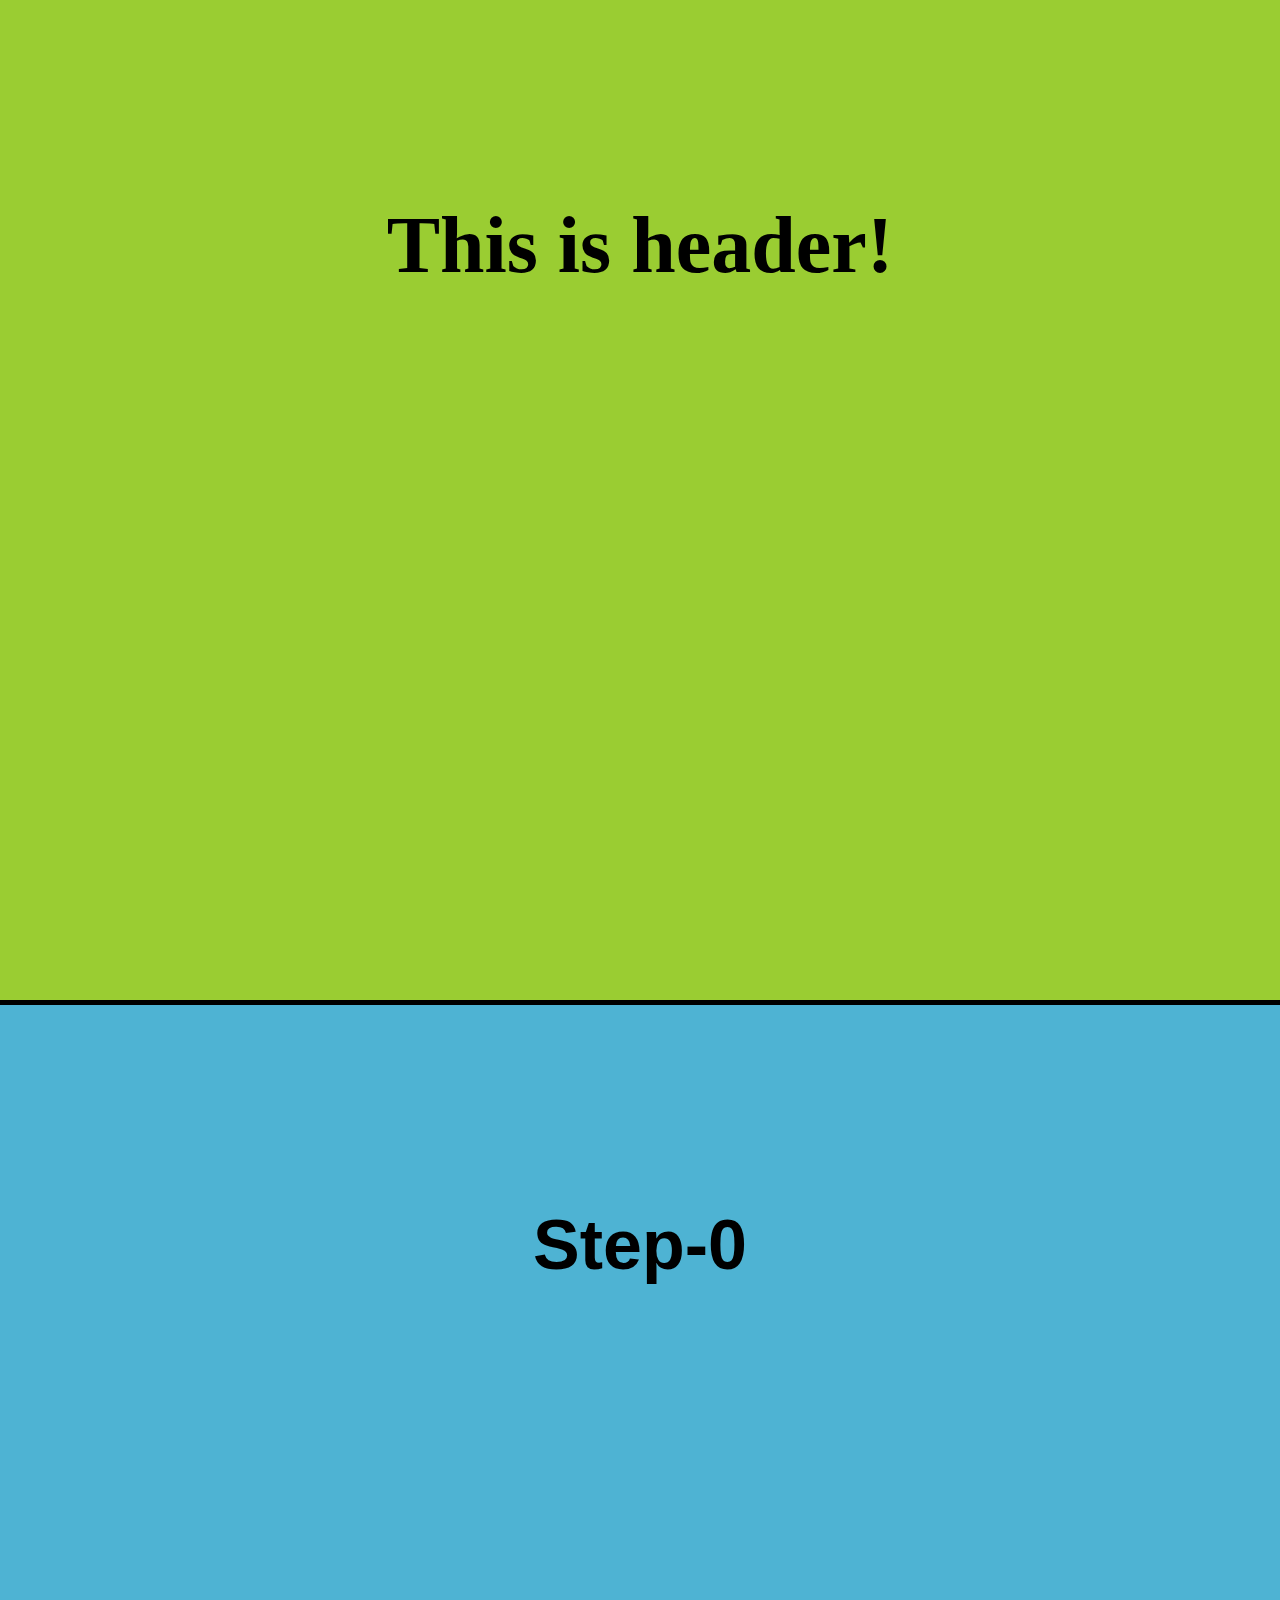
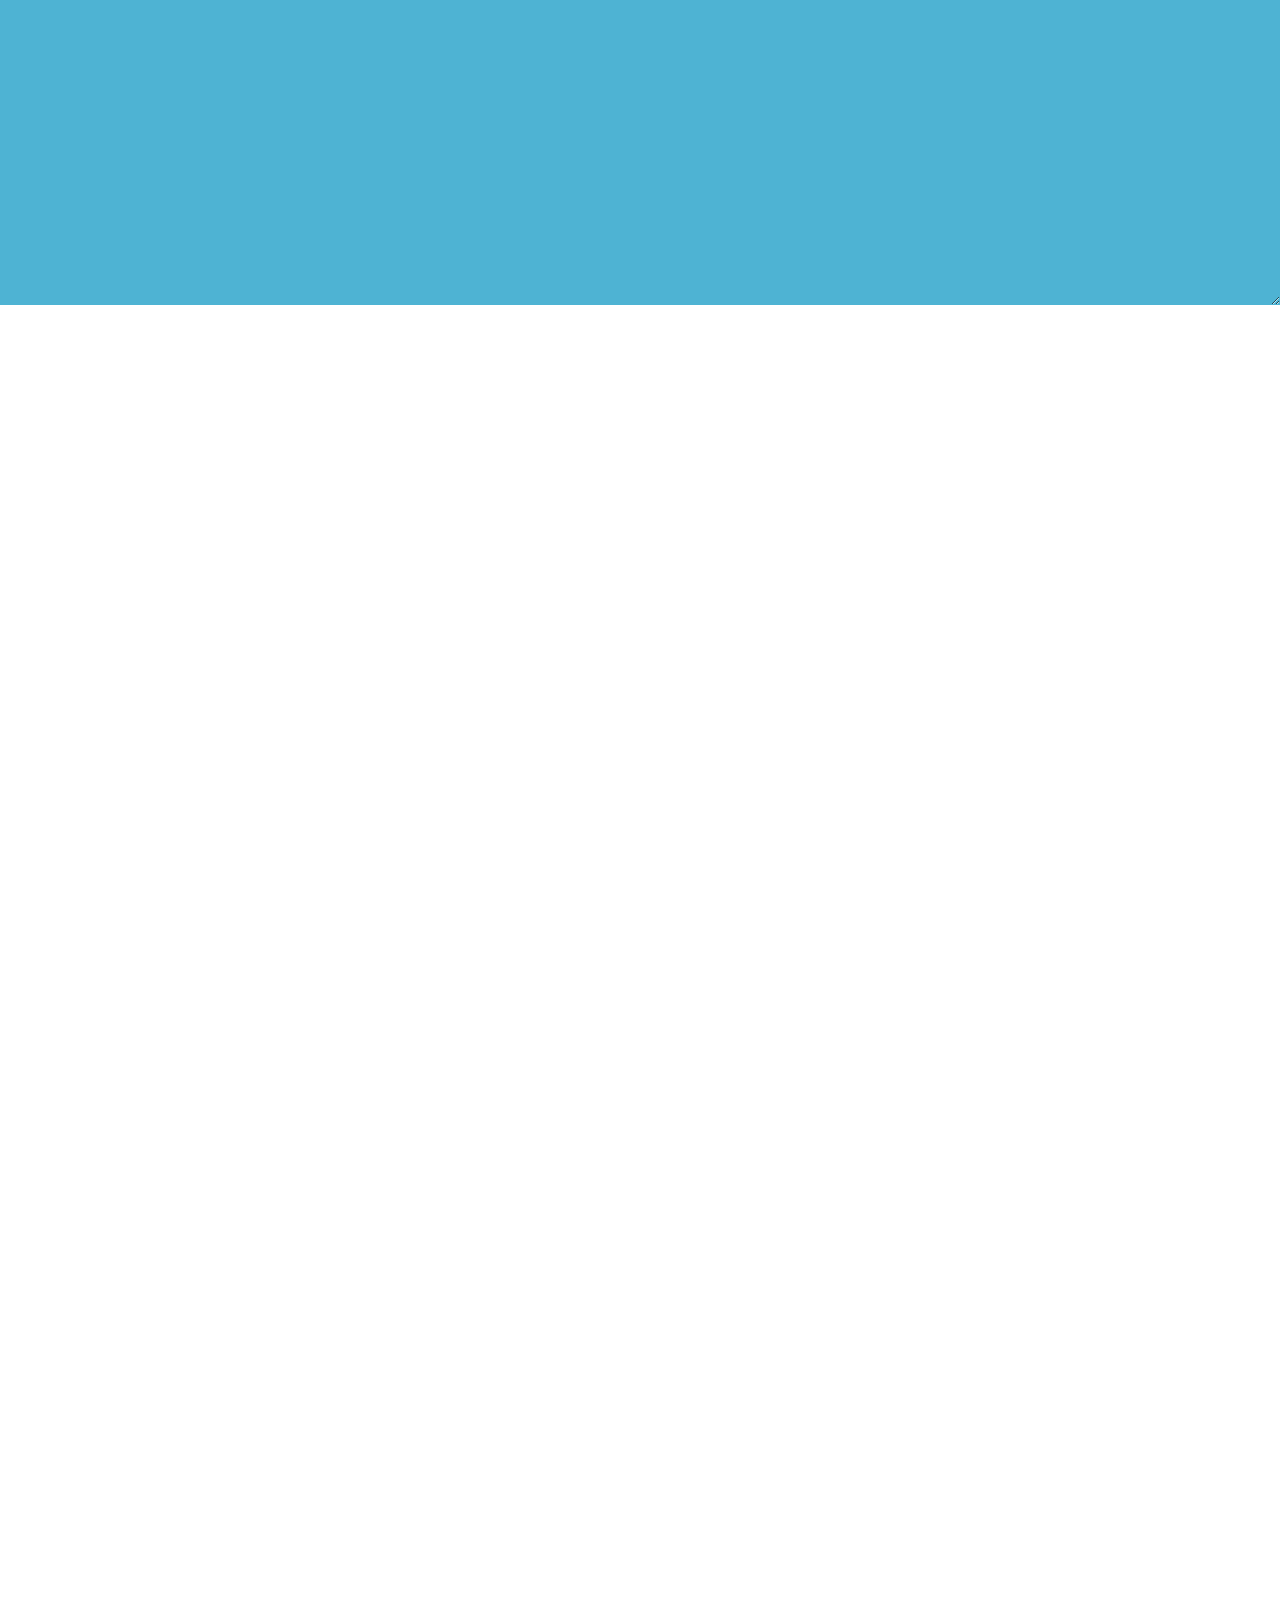
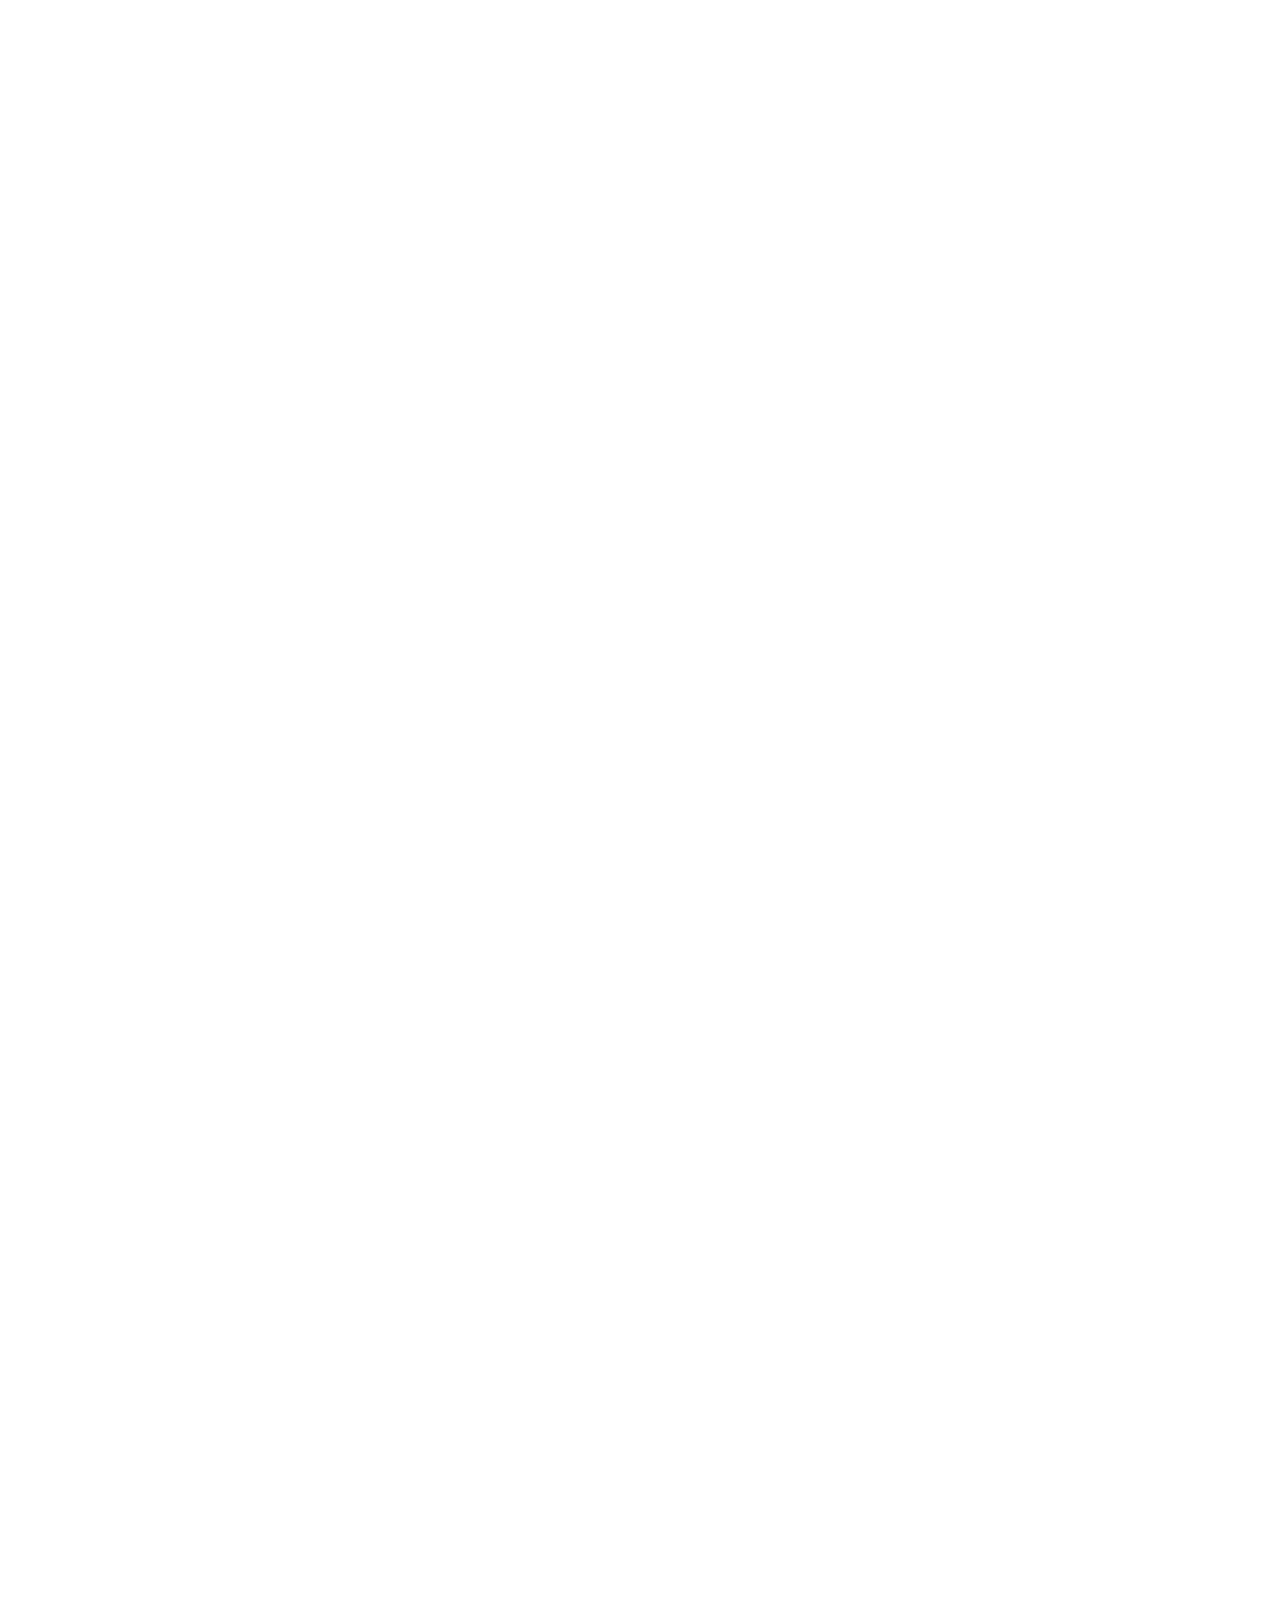
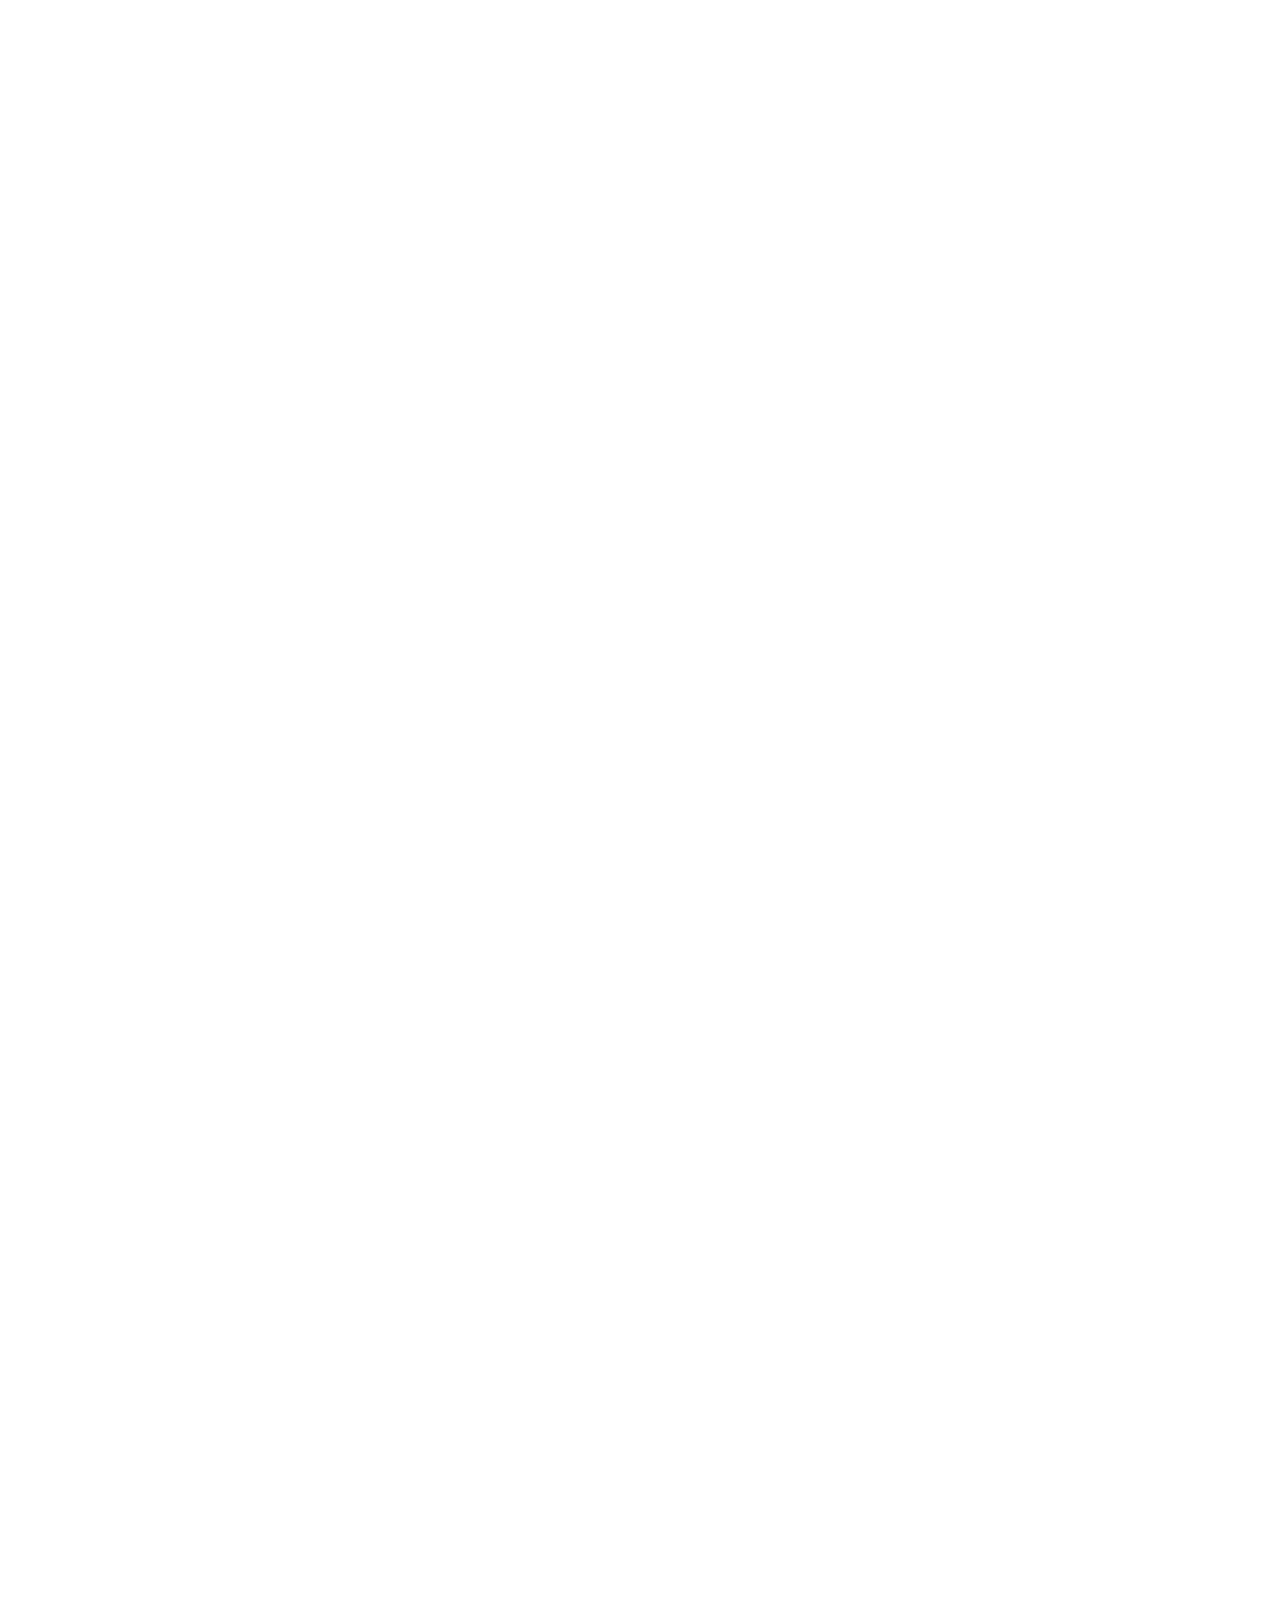
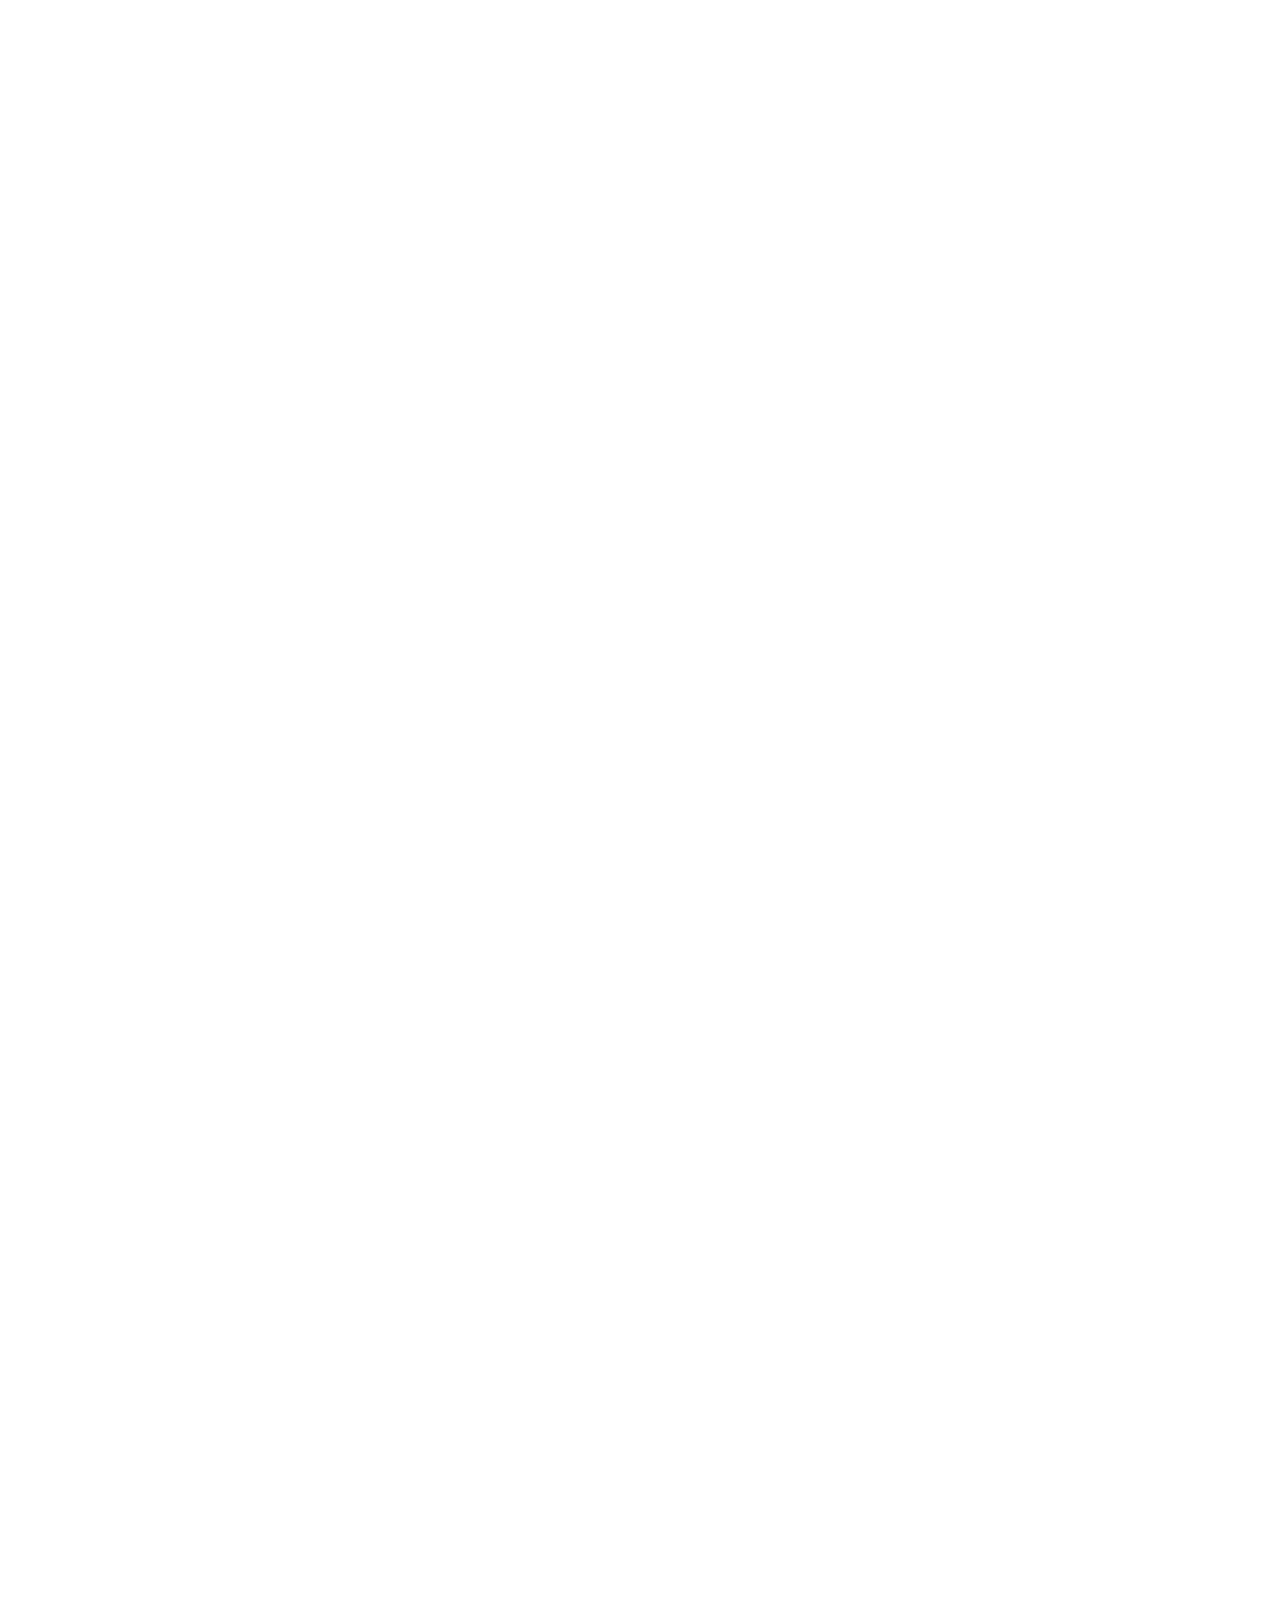
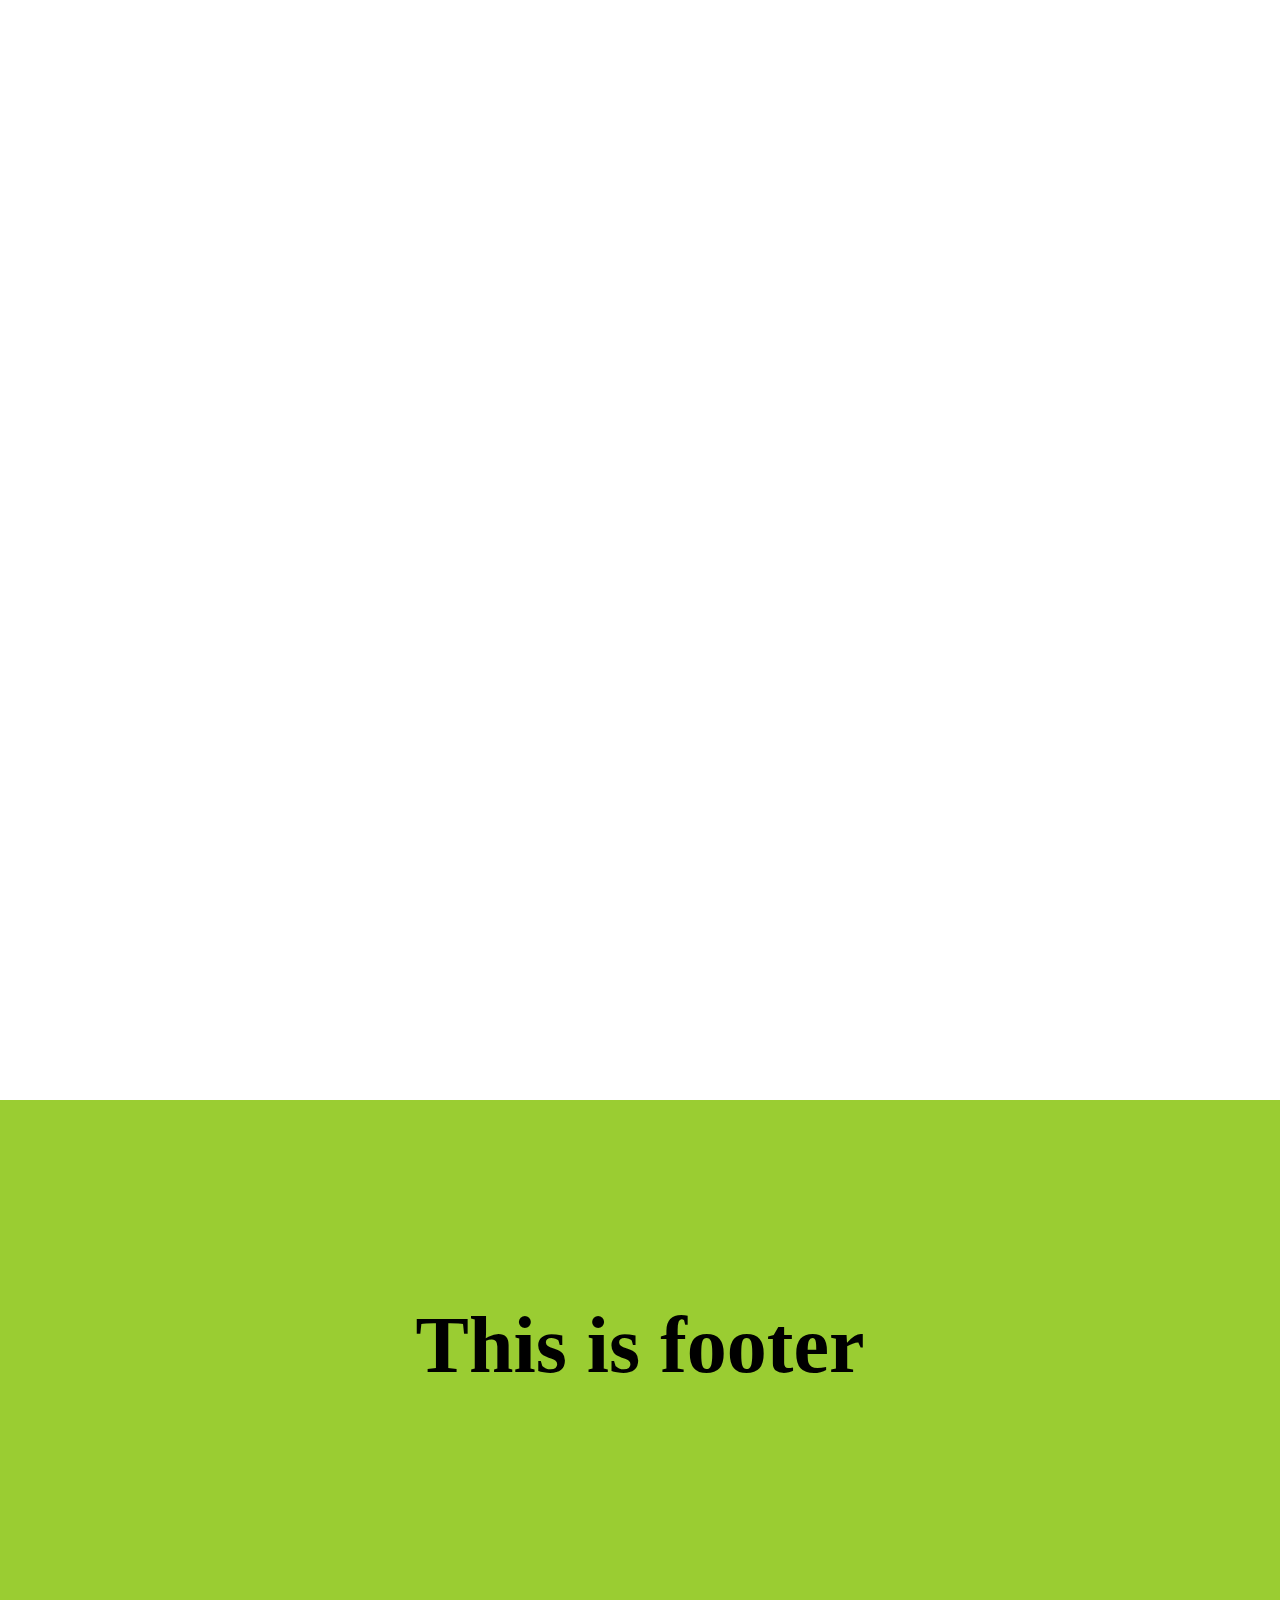
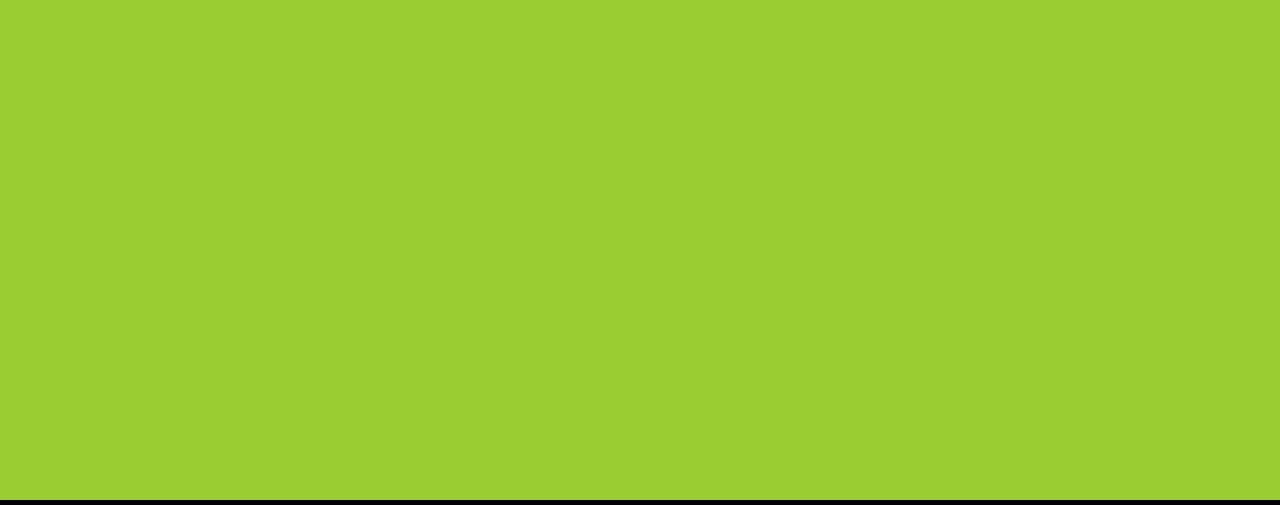
==== commit 46d573e4: "resize" ====
--- a/web/slider.html
+++ b/web/slider.html
@@ -46,6 +46,8 @@
             <li class="slide slide-4"><h3>Step-4</h3></li>
             <li class="slide slide-5"><h3>Step-5</h3></li>
             <li class="slide slide-6"><h3>Step-6</h3></li>
+            <li class="slide slide-6"><h3>Step-7</h3></li>
+            <li class="slide slide-6"><h3>Step-8</h3></li>
         </ul>
     </div>
     <div class="footer-block">
--- a/web/css/main.css
+++ b/web/css/main.css
@@ -174,7 +174,9 @@
   left: 0;
   right: 0;
   bottom: 0;
+  height: 0;
   overflow: hidden;
+  resize: both;
 }
 .company-info-slider .slide h3 {
   font-size: 70px;
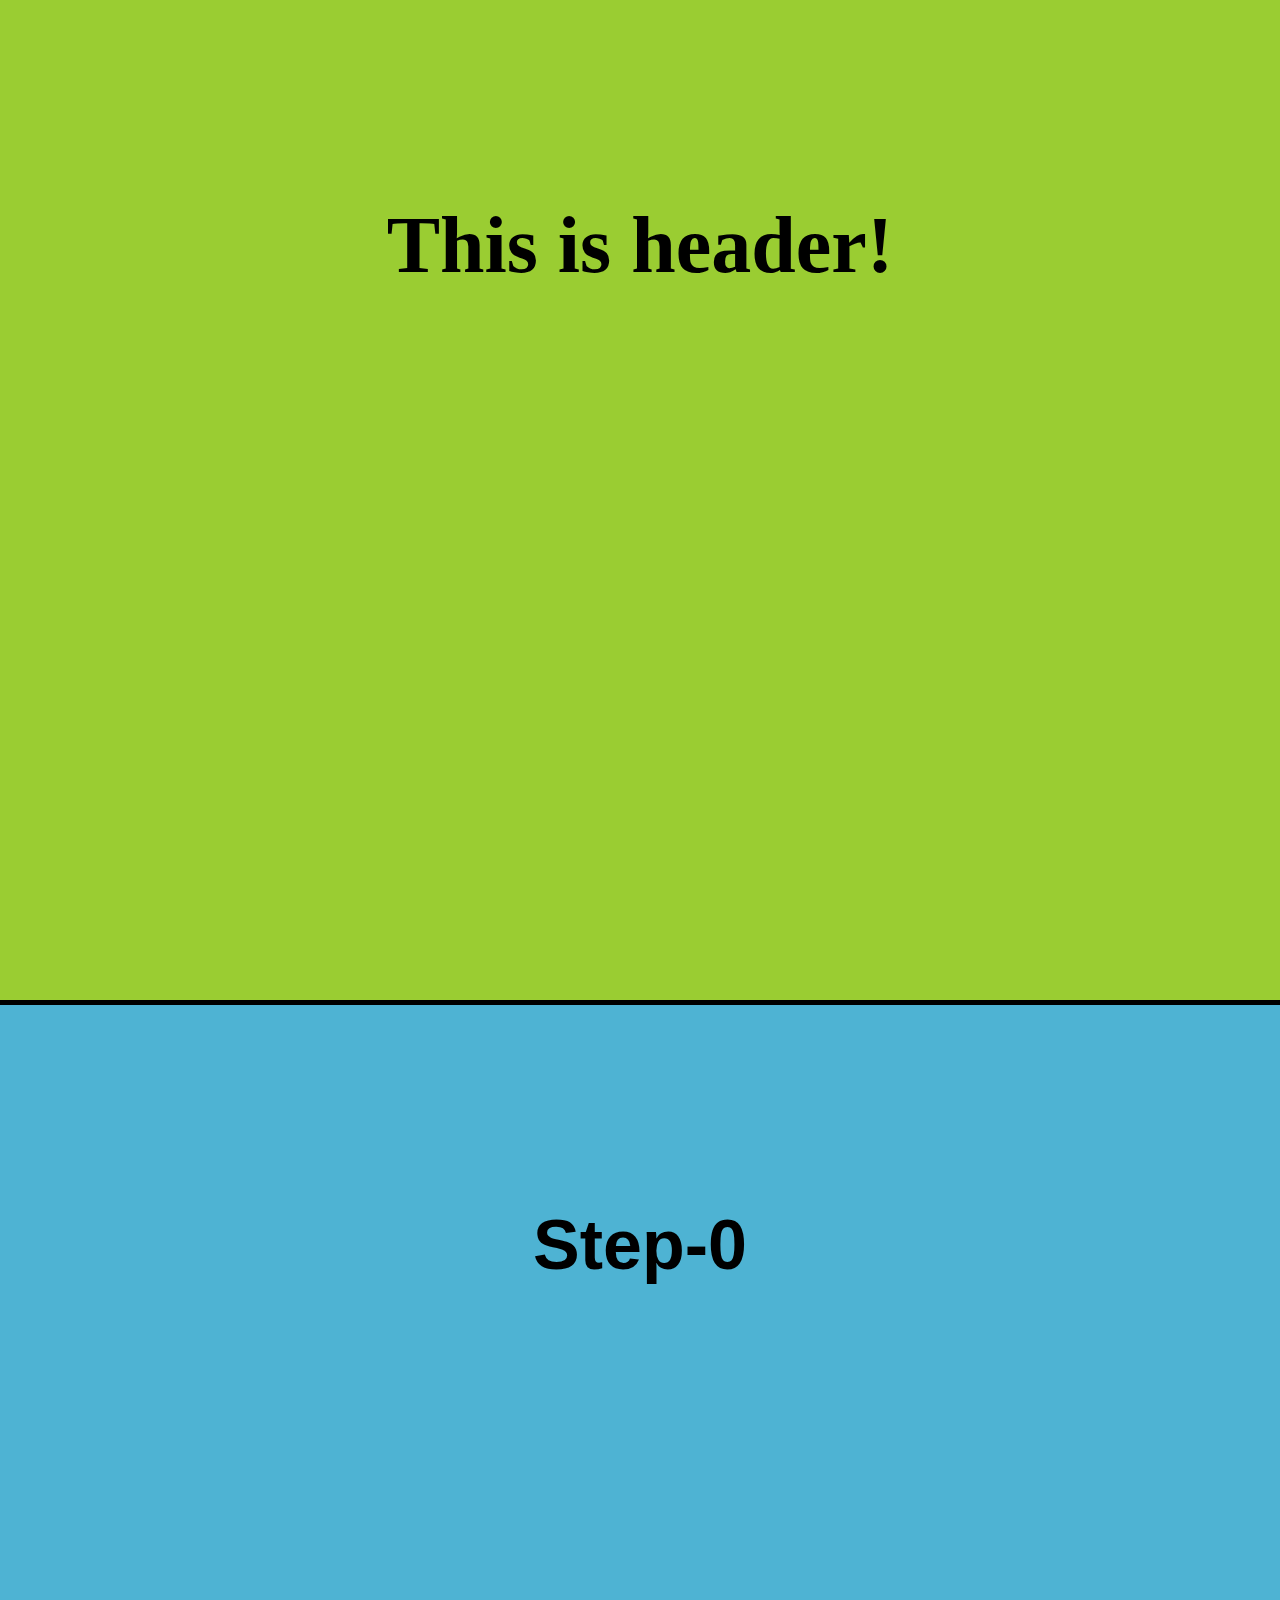
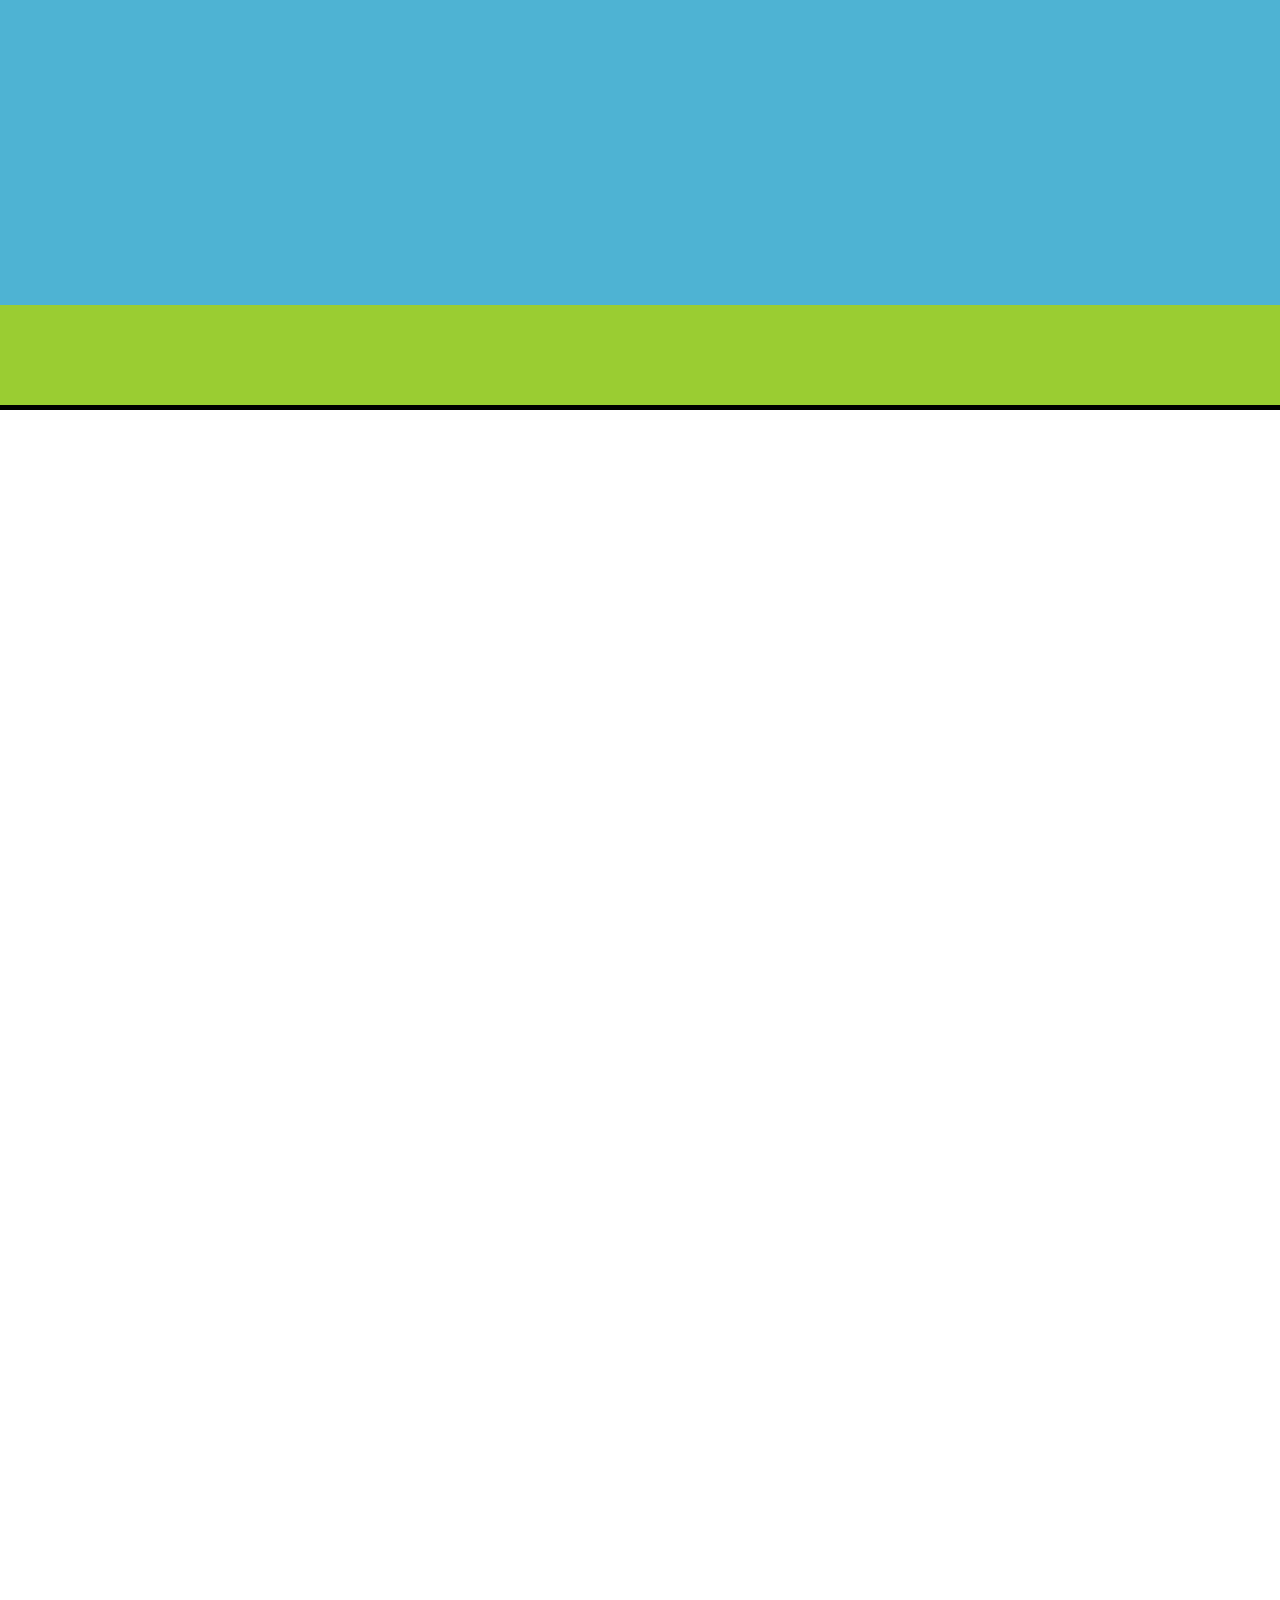
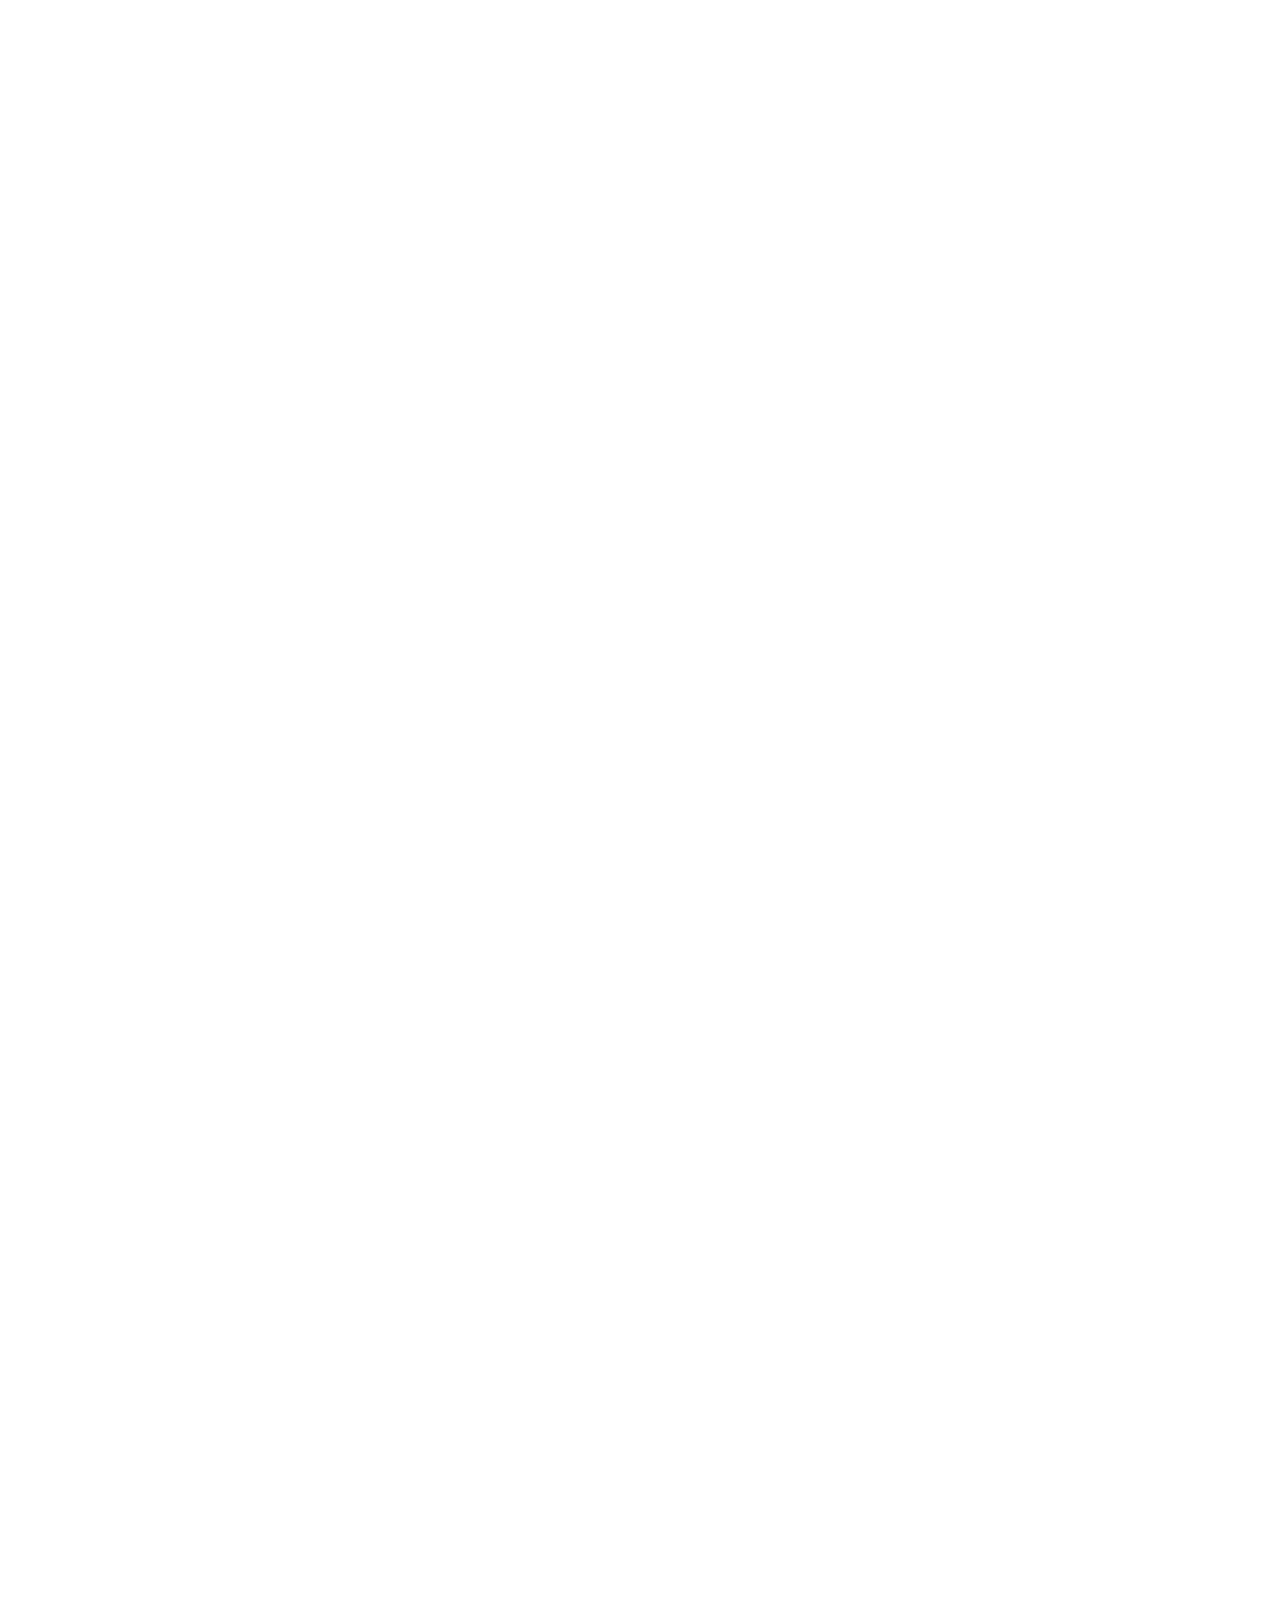
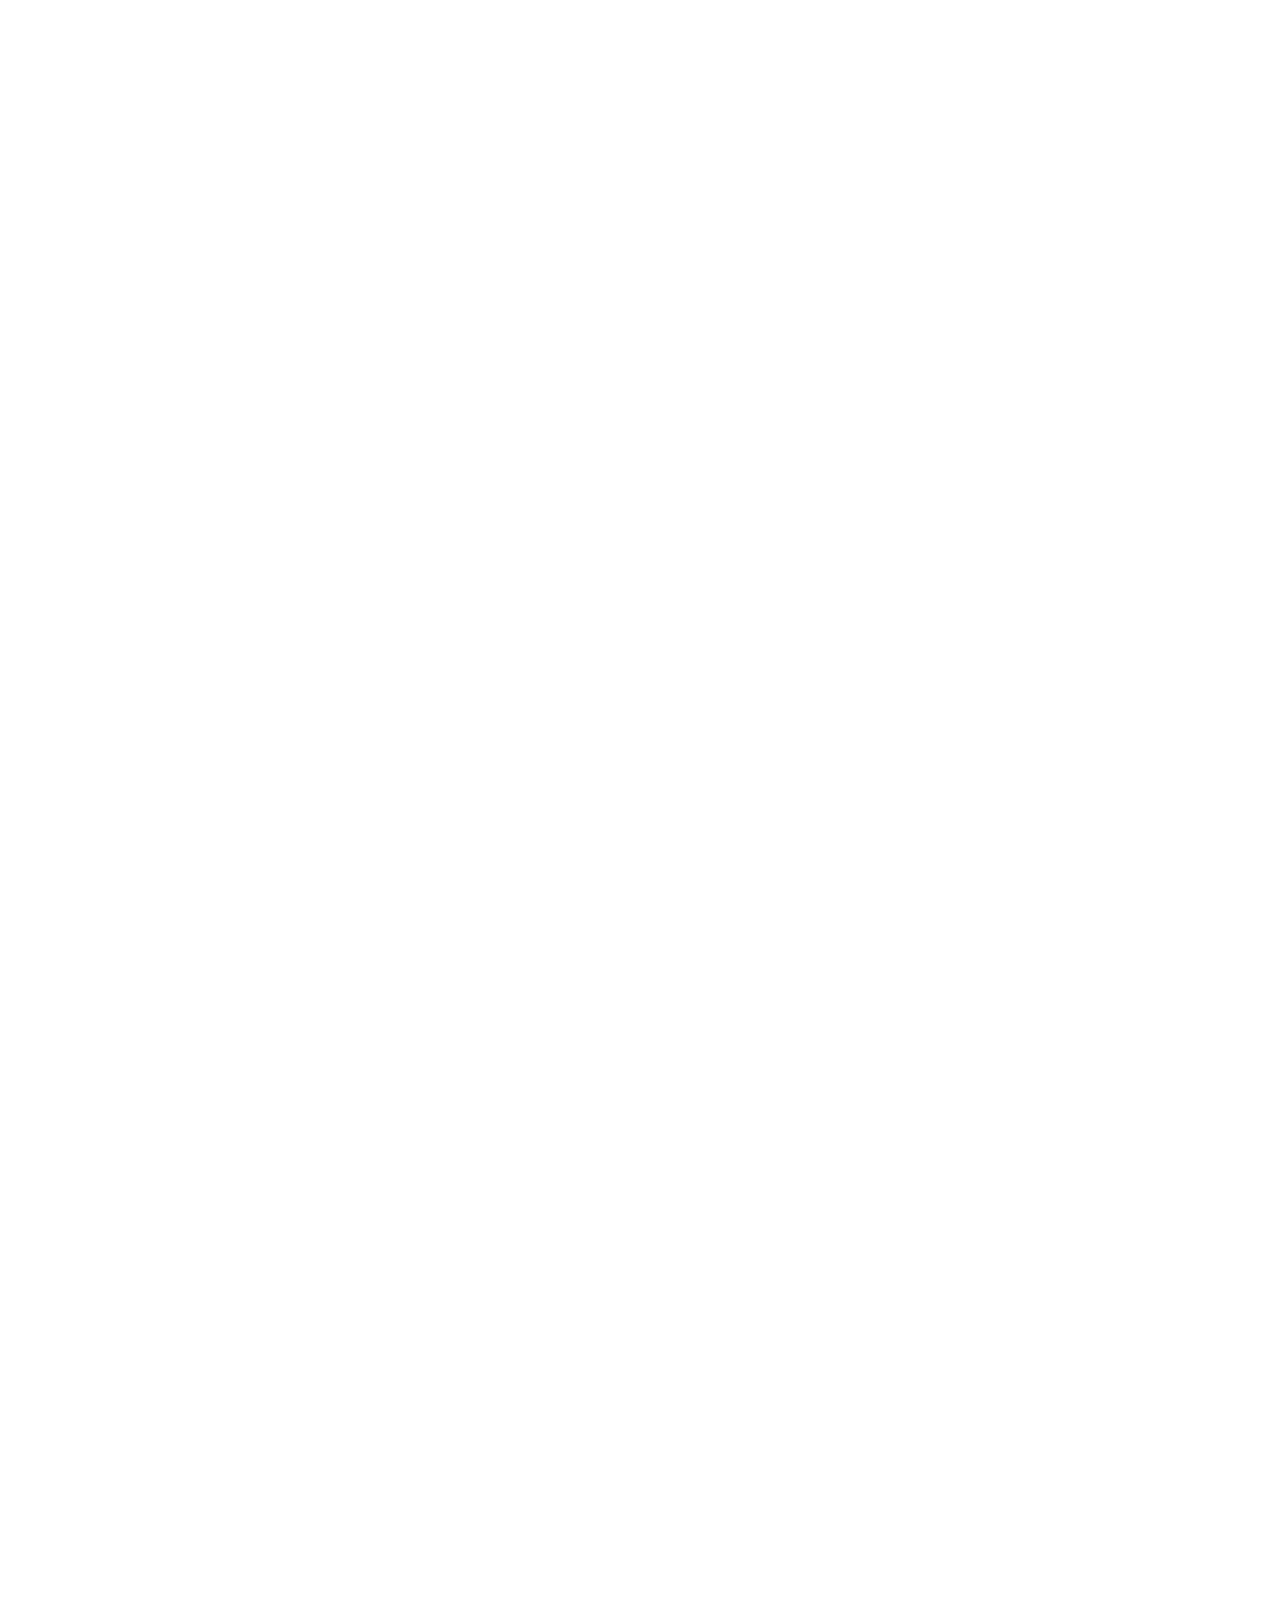
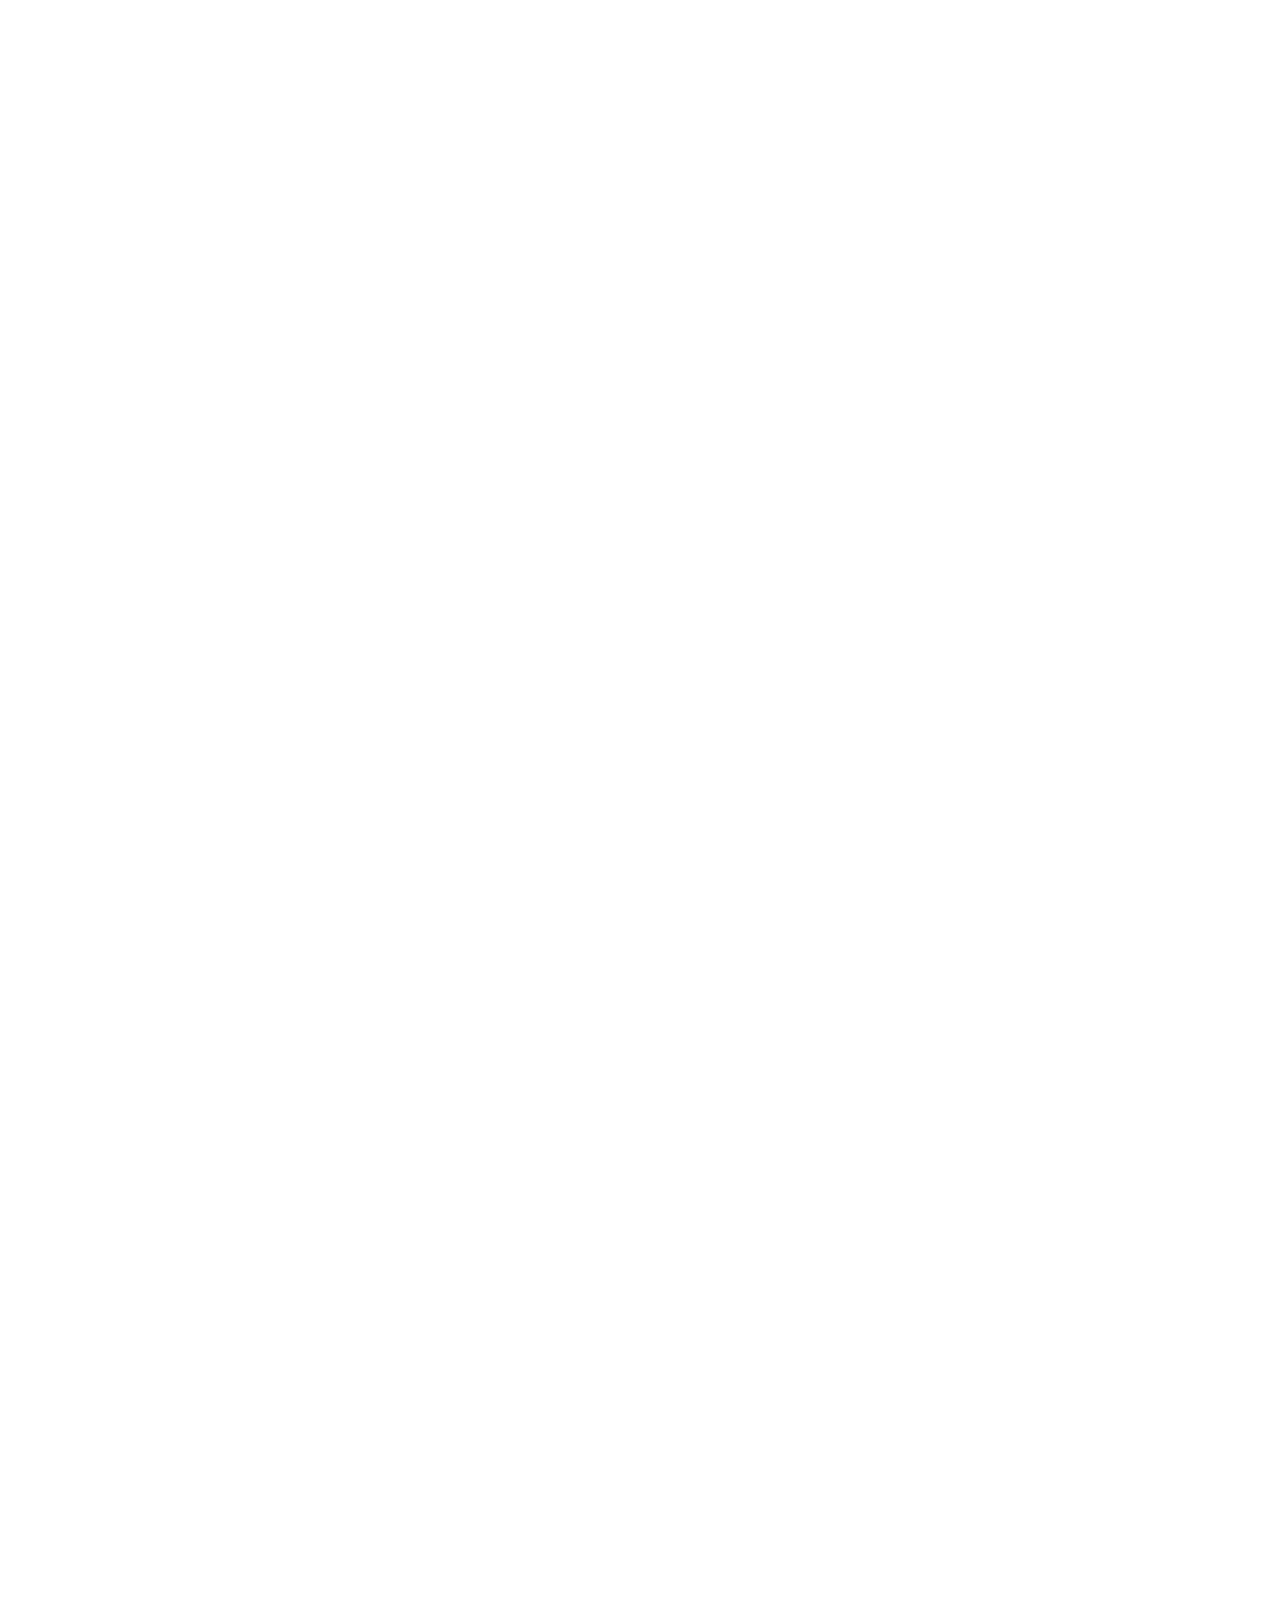
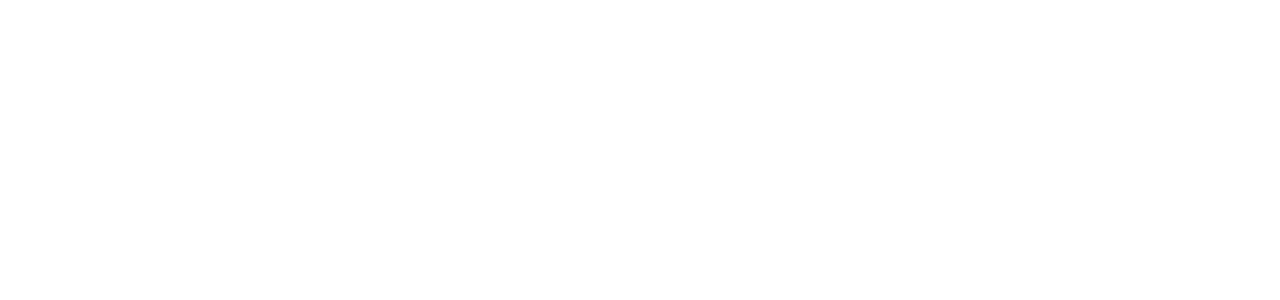
==== commit b075e496: "final version" ====
--- a/web/slider.html
+++ b/web/slider.html
@@ -46,8 +46,7 @@
             <li class="slide slide-4"><h3>Step-4</h3></li>
             <li class="slide slide-5"><h3>Step-5</h3></li>
             <li class="slide slide-6"><h3>Step-6</h3></li>
-            <li class="slide slide-6"><h3>Step-7</h3></li>
-            <li class="slide slide-6"><h3>Step-8</h3></li>
+
         </ul>
     </div>
     <div class="footer-block">
--- a/web/css/main.css
+++ b/web/css/main.css
@@ -4,6 +4,7 @@
   height: 100%;
 }
 body {
+  position: relative;
   font-family: MinionPro-Regular, "Times New Roman", Verdana;
   font-weight: normal;
   margin: 0;
@@ -49,8 +50,8 @@
 .visible {
   visibility: visible !important;
   opacity: 1 !important;
-  -ms-filter: none !important;
-  filter: none !important;
+  -ms-filter: none;
+  filter: none;
 }
 .clear {
   clear: both;
@@ -163,6 +164,10 @@
   top: 0;
   left: 0;
 }
+.company-info-slider-holder.rel {
+  left: 0;
+  position: relative;
+}
 .company-info-slider {
   width: 100%;
   height: 100%;
@@ -170,13 +175,13 @@
 }
 .company-info-slider .slide {
   position: absolute;
+  margin: 0 auto;
   top: 0;
   left: 0;
   right: 0;
   bottom: 0;
   height: 0;
   overflow: hidden;
-  resize: both;
 }
 .company-info-slider .slide h3 {
   font-size: 70px;
